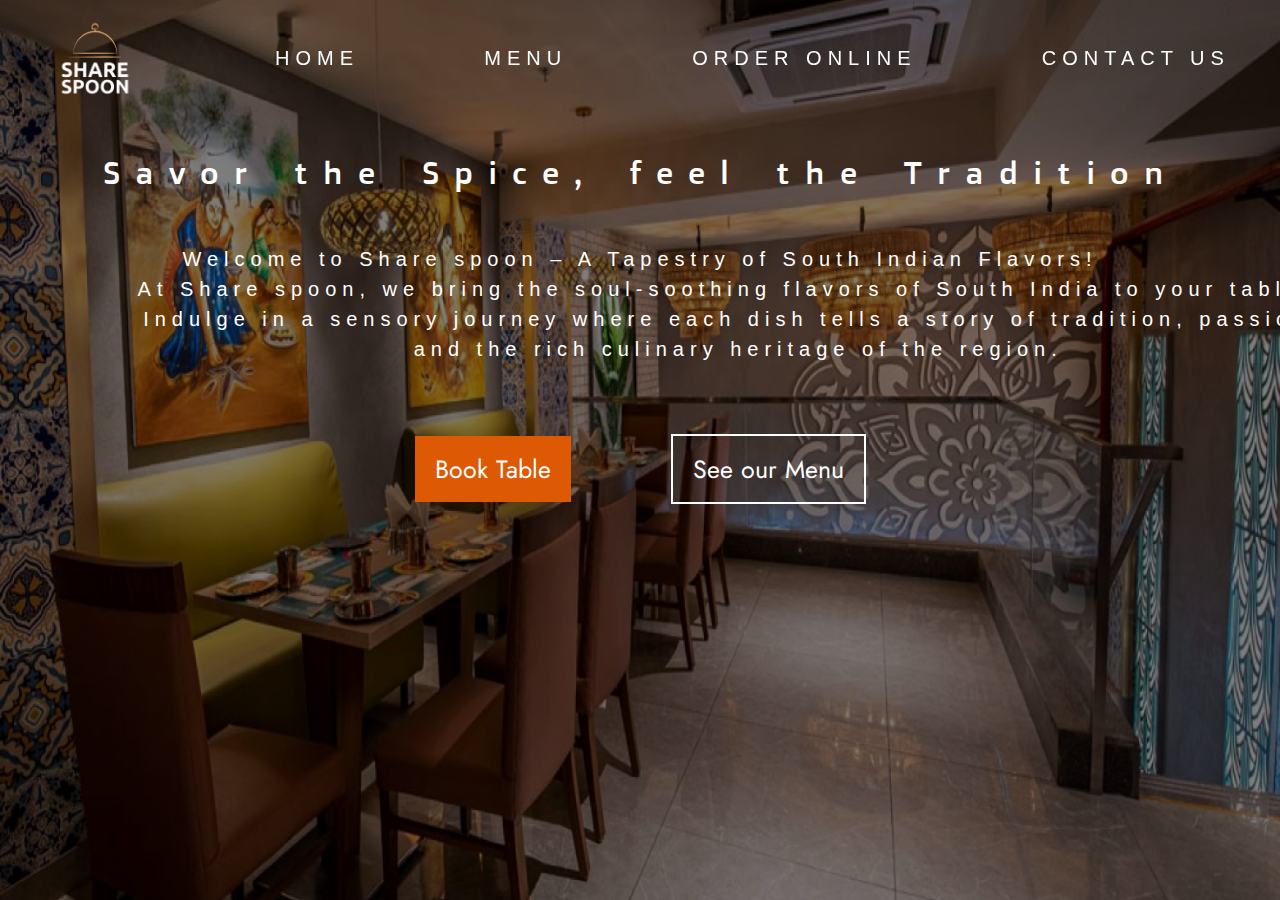
==== index.html @ a871de6e "modified index file" ====
<!DOCTYPE html>
<meta name="viewport" content="width=device-width, initial-scale=1.0">
<html>
  <head>
    <link rel="stylesheet" href="homepage.css">
  </head>
  <body >
    <div class="container">
      <section class="section first-section" style="background: url(images/bg.png); background-repeat: no-repeat; background-size: 100% 100%; background-attachment: fixed;">
        <div class="overlay">
          <div class="header scrolled">
            <div class="left-section">
              <img class="logo" src="images/logo.png">
            </div>
            <div class="right-section">
              <a>HOME</a>
              <a>MENU</a>
              <a>ORDER ONLINE</a>
              <a>CONTACT US</a>
            </div>
          </div>
          <div class="body">
            <h3 class="desc">Savor the Spice, feel the Tradition</h3>
            <pre class="descs">Welcome to Share spoon – A Tapestry of South Indian Flavors!
               At Share spoon, we bring the soul-soothing flavors of South India to your table.
                Indulge in a sensory journey where each dish tells a story of tradition, passion,
                 and the rich culinary heritage of the region.</pre>
            <p class="button">
              <button class="book-table-button" >Book Table</button>
              <button class="view-menu-button">See our Menu</button>
            </p>
          </div>
        </div>
  
      </section>
      <section class="section">
        <div class="about-us-page">
          <h2>About Us</h2>
          <p class="about-desc">Welcome to Share Spoon, where we celebrate the rich and diverse flavors of South Indian cuisine. Nestled in the heart of Tamil Nadu, our restaurant is a culinary oasis for those seeking authentic tastes and unforgettable dining experiences.</p>
    
            <p class="about-desc">At Share Spoon, we take pride in crafting traditional South Indian dishes with a contemporary twist, using only the freshest ingredients sourced locally and imported from India. From the aromatic spices of our curries to the delicate textures of our dosas and idlis, each dish is a harmonious blend of flavors that reflects the cultural heritage and culinary expertise of South India.</p>
            
            <p class="about-desc">Our commitment to excellence extends beyond the kitchen. Our warm and inviting atmosphere, coupled with exceptional service, ensures that every visit to Share Spoon is not just a meal, but a journey through the vibrant landscapes of South India.</p>
            
            <p class="about-desc">Whether you're a connoisseur of South Indian cuisine or embarking on a culinary adventure, we invite you to join us at Share Spoon and experience the true essence of South Indian gastronomy.</p>
            <button class="view-more-button">View more</button>
        </div>
      </section>
      <section class="section" style="background: url(images/bg1.png);">
        <div style="padding: 30px;"></div>
        <h2>Customer feedback</h2>
        <p style="color: white; font-size: 20px; text-align: center;">What our customer says ?</p>
        <div class="feedbacks">
          <div class="feedback">
            <img  class="icon"  src="images/profile-icon.png">
            <p>delicious! , Asusual Yummy</p>
          </div>
        </div>


      </section>
    </div>



    <script>
      document.addEventListener("DOMContentLoaded", function() {
        window.addEventListener("scroll", function() {
          var header = document.querySelector(".header");
          header.classList.toggle("scrolled", window.scrollY > 0);
        });
      });
    </script>
   
  </body>
</html>
---- homepage.css ----
@import url('https://fonts.googleapis.com/css2?family=Inter:wght@100..900&display=swap');
@import url('https://fonts.googleapis.com/css2?family=Doppio+One&display=swap');
@import url('https://fonts.googleapis.com/css2?family=Jost:ital,wght@0,100..900;1,100..900&display=swap');
body{
  margin: 0px;
}

.header{
  position: fixed;
  top: 0;
  left: 0;
  right: 0;
  display: flex;
  justify-content: space-between;
  align-items: center;
  padding: 10px 20px;
  width: 100%;
  flex:1 2 ;
}
.header.scrolled {
 /* background-color: rgba(0, 0, 0, 0.8);*/
  transition: background-color 0.3s ease; 
}
.left-section{
  display: flex;
  margin-right: 50px;
}
.logo{
  width: 150px;
}
.right-section{
  display: flex;
  flex-direction: row;
  flex: 1;
  justify-content: space-around;
}
a{
  color: white;
  font-family: "Inter Tight", sans-serif;
  font-size: 20px;
  font-weight: 20px;
  letter-spacing: 6px;
  margin-right: 15px;
}
a:active{
  color:rgba(221, 89, 3, 1) ;
}
.body{
  display: flex;
  flex-direction: column;
  text-align: center;
  justify-content: center;
  align-items: center;
  margin-top: 100px;
  bottom: 20px;
  height: 100%;
}
.first-section {
  background: url(images/Searock-Cookhouse-Interior-Picture-3.jpg);
  background-repeat: no-repeat;
  background-size: 100% 100%;
  background-attachment: fixed;
  height:100vh; 
}
.desc{
  font-family: "Doppio One", sans-serif;
  color: white;
  font-size: 200%;
  word-spacing: 9px;
  font-weight: 100;
  letter-spacing: 15px;
  width: 100%;
}
.descs{
  color: white;
  font-size:20px ;
  font-family: "Inter Tight", sans-serif;
  letter-spacing: 6px;
  line-height: 30px;
} 
.button{
  display: flex;
  justify-content: space-between;
  align-items: center;
  margin-top: 50px;
  bottom: 50px;
}
.book-table-button{
  background-color: rgba(221, 89, 3, 1);
  color: white;
  border: none;
  padding: 15px 20px;
  font-size: 25px;
  font-family: "Jost", sans-serif;
  margin-right: 100px;
}
.view-menu-button{
  background-color: transparent;
  color: white;
  border: 2px solid white;
  padding: 15px 20px;
  font-size: 25px;
  font-family: "Jost", sans-serif;
}
.container {
  height: 100vh;
  overflow-y: auto; 
}
.section {
  width: 100%;
  padding: 20px;
  box-sizing: border-box;
  height:100vh; 
}
.about-us-page{
  padding: 20px 60px;
}
h2{
  justify-content: center;
  width: 100%;
  text-align: center;
  color: rgba(221, 89, 3, 1);
  font-family: "Inter Tight", sans-serif;
  font-size: 35px;
}
.about-desc{
  text-align: justify;
  font-size: 20px;
  font-family: "Inter Tight", sans-serif;
  line-height: 40px;
}
.view-more-button{
  background-color:rgba(221, 89, 3, 1) ;
  border: none;
  padding: 15px 20px;
  font-size: 15px;
}
.view-more-button:hover{
  border-radius: 20px;
  transition: 0.3s;
}
.icon{
  width: 50px;
}
.feedback{
  width: 70px;
  background-color: white;
  min-width: 200px;
  
}
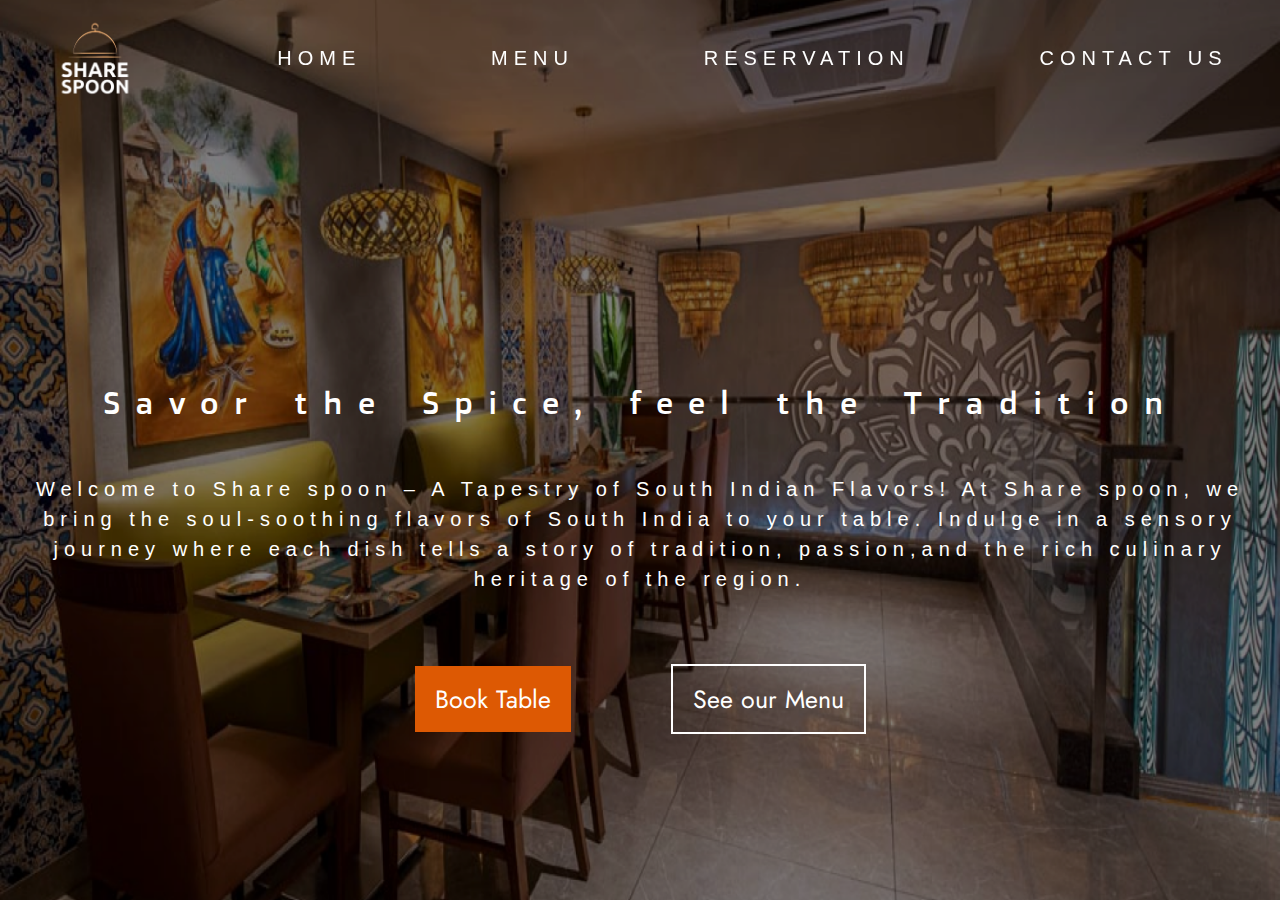
==== commit e470036b: "i have added sections" ====
--- a/index.html
+++ b/index.html
@@ -1,39 +1,43 @@
 <!DOCTYPE html>
-<meta name="viewport" content="width=device-width, initial-scale=1.0">
 <html>
   <head>
+    <meta charset="UTF-8">
+    <meta name="viewport" content="width=device-width, initial-scale=1.0">
     <link rel="stylesheet" href="homepage.css">
+    <link rel="icon" type="images/logo" href="/images/logo.png">
+    <title>Share Spoon</title>
   </head>
-  <body >
+  <body>
+      <header class="header scrolled" id="header">
+        <div class="left-section">
+          <img class="logo" src="images/logo.png">
+        </div>
+        <nav class="right-section">
+            <a>HOME</a>
+            <a>MENU</a>
+            <a>RESERVATION</a>
+            <a>CONTACT US</a>
+        </nav>
+      </header>
+      
     <div class="container">
       <section class="section first-section" style="background: url(images/bg.png); background-repeat: no-repeat; background-size: 100% 100%; background-attachment: fixed;">
-        <div class="overlay">
-          <div class="header scrolled">
-            <div class="left-section">
-              <img class="logo" src="images/logo.png">
-            </div>
-            <div class="right-section">
-              <a>HOME</a>
-              <a>MENU</a>
-              <a>ORDER ONLINE</a>
-              <a>CONTACT US</a>
-            </div>
-          </div>
           <div class="body">
             <h3 class="desc">Savor the Spice, feel the Tradition</h3>
-            <pre class="descs">Welcome to Share spoon – A Tapestry of South Indian Flavors!
-               At Share spoon, we bring the soul-soothing flavors of South India to your table.
-                Indulge in a sensory journey where each dish tells a story of tradition, passion,
-                 and the rich culinary heritage of the region.</pre>
+            <p  class="descs">
+             Welcome to Share spoon – A Tapestry of South Indian Flavors!
+                At Share spoon, we bring the soul-soothing flavors of South India 
+                to your table. Indulge in a sensory journey where each dish tells a 
+                story of tradition, passion,and the rich culinary
+                 heritage of the region.
+            </p>
             <p class="button">
               <button class="book-table-button" >Book Table</button>
               <button class="view-menu-button">See our Menu</button>
             </p>
           </div>
-        </div>
-  
       </section>
-      <section class="section">
+      <section class="section ">
         <div class="about-us-page">
           <h2>About Us</h2>
           <p class="about-desc">Welcome to Share Spoon, where we celebrate the rich and diverse flavors of South Indian cuisine. Nestled in the heart of Tamil Nadu, our restaurant is a culinary oasis for those seeking authentic tastes and unforgettable dining experiences.</p>
@@ -46,30 +50,101 @@
             <button class="view-more-button">View more</button>
         </div>
       </section>
-      <section class="section" style="background: url(images/bg1.png);">
-        <div style="padding: 30px;"></div>
-        <h2>Customer feedback</h2>
-        <p style="color: white; font-size: 20px; text-align: center;">What our customer says ?</p>
-        <div class="feedbacks">
-          <div class="feedback">
-            <img  class="icon"  src="images/profile-icon.png">
-            <p>delicious! , Asusual Yummy</p>
+
+      <section class="section" style="background: url(images/bg1.png); background-repeat: no-repeat;
+          background-size: 100% 100%;
+          background-attachment: fixed;">
+        <div class="reservation-content">
+          <h1>Make a Reservation</h1>
+          <h6>To help us find the best table for you, select the preferred party size, date, and time of your reservation.</h6>
+          <div class="dataColection">
+              
+                <div class="get-data" >
+                  <form  autocomplete="on">
+                  <p><label for="cars" class="lable">party Size</label></p>
+                  <input list="size" name="size" placeholder="no of guests" >
+                  <datalist id="size">
+                    <option value="1 guest"></option>
+                    <option value="2 guests"></option>
+                    <option value="3 guests"></option>
+                    <option value="4 guests"></option>
+                    <option value="5 guests"></option>
+                    <option value="6 guests"></option>
+                  </datalist>
+                </form>
+                </div>
+
+                <div class="get-data" >
+                  <form  autocomplete="on">
+                    <p><label for="reservation-time" class="lable">Time</label></p>
+                    <input list="time-list" name="time" placeholder="Time" >
+                    <datalist id="time-list">
+                      <option value="8AM"></option>
+                      <option value="8:30AM"></option>
+                      <option value="9 AM"></option>
+                      <option value="9:30 AM"></option>
+                      <option value="10 AM"></option>
+                      <option value="10:30 AM"></option>
+                      <option value="11 AM"></option>
+                      <option value="11:30 AM"></option>
+                      <option value="12 AM"></option>
+                    </datalist>
+                  </form>
+                </div>
+
+                <div class="get-data" >
+                  <form  autocomplete="on">
+                    <p><label class="lable">Date</label></p>
+                    <input  class="time" id="date" type="date">
+                  </form>
+                </div>
+   
           </div>
+          <hr>
+          <p class="choose-time-slot">choose an available time slot</p>
+          <div class="time-slot">
+            <div class="slot"></div>
+            <div class="slot"></div>
+            <div class="slot"></div>
+            <div class="slot"></div>
+            <div class="slot"></div>
+
+            <div class="slot"></div>
+            <div class="slot"></div>
+            <div class="slot">8:00 AM</div>
+            <div class="slot">8:30 AM</div>
+            <div class="slot">9:00 AM</div>
+            <div class="slot">9:30 AM</div>
+            <div class="slot">10:00 AM</div>
+            <div class="slot">10:30 AM</div>
+            <div class="slot">11:00 AM</div>
+            <div class="slot">11:30 AM</div>
+          </div>
+          <p class="reservation-button-div" >
+            <button class="reservation-button" >Reserve now</button>
+          </p>
+          
+        
         </div>
-
-
+        
+        
       </section>
     </div>
 
+    <script>
+      
 
+      window.addEventListener('scroll', function() {
+    var header = document.getElementById('header');
+    var scrollPosition = window.scrollY;
 
-    <script>
-      document.addEventListener("DOMContentLoaded", function() {
-        window.addEventListener("scroll", function() {
-          var header = document.querySelector(".header");
-          header.classList.toggle("scrolled", window.scrollY > 0);
-        });
-      });
+    // You can adjust these values according to your preferences
+    if (scrollPosition > 100) {
+        header.style.backgroundColor = '#666'; // New background color
+    } else {
+        header.style.backgroundColor = '#333'; // Initial background color
+    }
+});
     </script>
    
   </body>
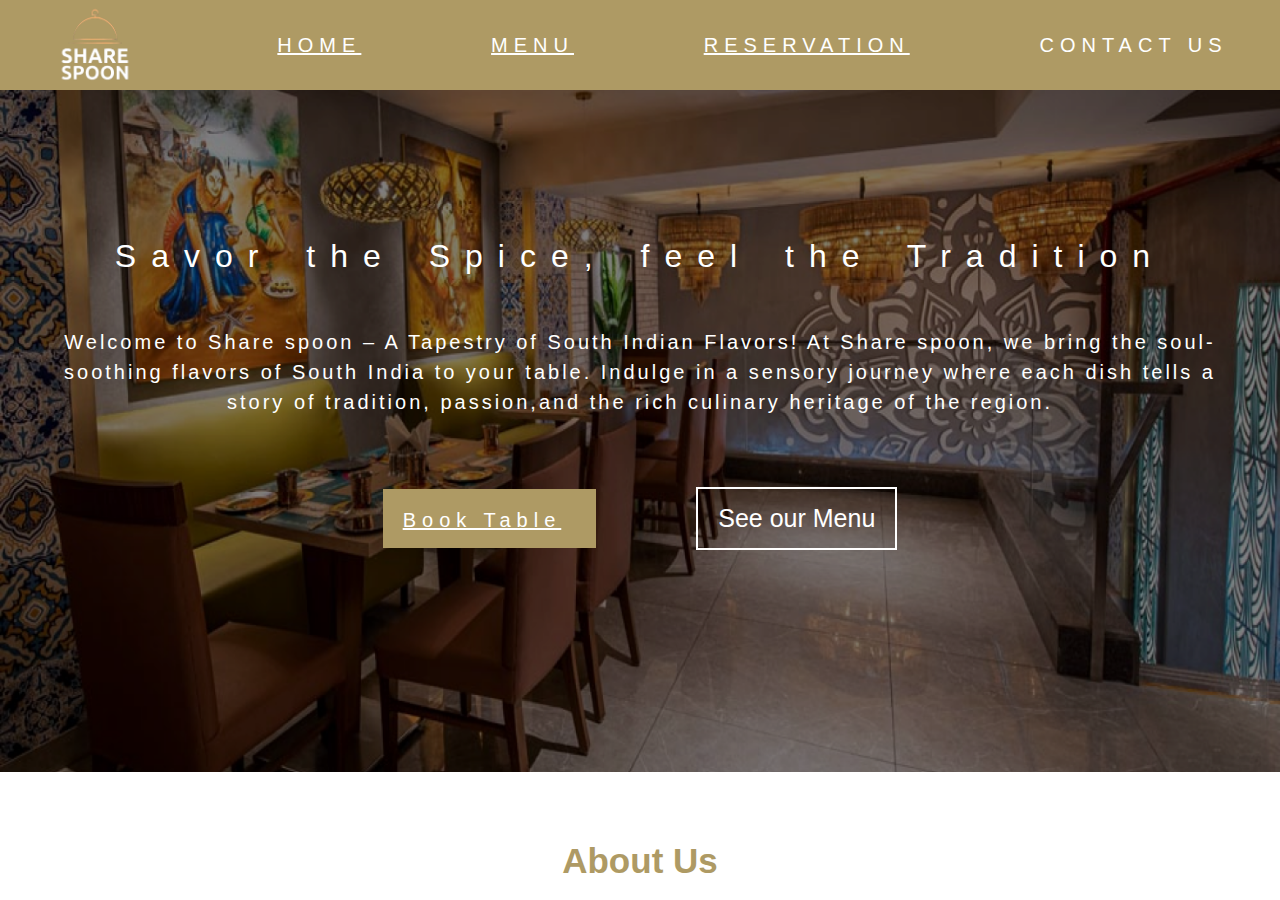
==== commit 1b327300: "changed the layout of the webpage" ====
--- a/index.html
+++ b/index.html
@@ -4,7 +4,7 @@
     <meta charset="UTF-8">
     <meta name="viewport" content="width=device-width, initial-scale=1.0">
     <link rel="stylesheet" href="homepage.css">
-    <link rel="icon" type="images/logo" href="/images/logo.png">
+    <link rel="icon" type="images/logo" href="images/logo.png">
     <title>Share Spoon</title>
   </head>
   <body>
@@ -13,15 +13,15 @@
           <img class="logo" src="images/logo.png">
         </div>
         <nav class="right-section">
-            <a>HOME</a>
-            <a>MENU</a>
-            <a>RESERVATION</a>
-            <a>CONTACT US</a>
+            <a class="home-nav" href="index.html">HOME</a>
+            <a class="menu-nav" href="menupage.html" onclick="navigationToogle('.menu-nav')">MENU</a>
+            <a class="reservation-nav" href="#reservation-section" onclick="navigationToogle('.reservation-nav')">RESERVATION</a>
+            <a class="contact-nav" >CONTACT US</a>
         </nav>
       </header>
       
     <div class="container">
-      <section class="section first-section" style="background: url(images/bg.png); background-repeat: no-repeat; background-size: 100% 100%; background-attachment: fixed;">
+      <section class="section first-section" style="background: url(images/bg.png); background-repeat: no-repeat; background-size: 100% 100%; background-attachment: scroll;">
           <div class="body">
             <h3 class="desc">Savor the Spice, feel the Tradition</h3>
             <p  class="descs">
@@ -32,7 +32,7 @@
                  heritage of the region.
             </p>
             <p class="button">
-              <button class="book-table-button" >Book Table</button>
+              <button class="book-table-button"><a href="#reservation-section">Book Table</a></button>
               <button class="view-menu-button">See our Menu</button>
             </p>
           </div>
@@ -51,27 +51,26 @@
         </div>
       </section>
 
-      <section class="section" style="background: url(images/bg1.png); background-repeat: no-repeat;
+      <section class="section" id="reservation-section" style="background: url(images/bg1.png); background-repeat: no-repeat;
           background-size: 100% 100%;
           background-attachment: fixed;">
         <div class="reservation-content">
           <h1>Make a Reservation</h1>
           <h6>To help us find the best table for you, select the preferred party size, date, and time of your reservation.</h6>
           <div class="dataColection">
-              
                 <div class="get-data" >
                   <form  autocomplete="on">
-                  <p><label for="cars" class="lable">party Size</label></p>
-                  <input list="size" name="size" placeholder="no of guests" >
-                  <datalist id="size">
-                    <option value="1 guest"></option>
-                    <option value="2 guests"></option>
-                    <option value="3 guests"></option>
-                    <option value="4 guests"></option>
-                    <option value="5 guests"></option>
-                    <option value="6 guests"></option>
-                  </datalist>
-                </form>
+                    <p><label for="cars" class="lable">party Size</label></p>
+                    <input list="size" name="size" placeholder="no of guests" >
+                    <datalist id="size">
+                      <option value="1 guest"></option>
+                      <option value="2 guests"></option>
+                      <option value="3 guests"></option>
+                      <option value="4 guests"></option>
+                      <option value="5 guests"></option>
+                      <option value="6 guests"></option>
+                    </datalist>
+                  </form>
                 </div>
 
                 <div class="get-data" >
@@ -111,40 +110,89 @@
 
             <div class="slot"></div>
             <div class="slot"></div>
-            <div class="slot">8:00 AM</div>
-            <div class="slot">8:30 AM</div>
-            <div class="slot">9:00 AM</div>
-            <div class="slot">9:30 AM</div>
-            <div class="slot">10:00 AM</div>
-            <div class="slot">10:30 AM</div>
-            <div class="slot">11:00 AM</div>
-            <div class="slot">11:30 AM</div>
+            <div class="slot js-button" onclick="
+              toggleButton('.js-button');">8:00 AM</div>
+            <div class="slot js-button2" onclick="
+              toggleButton('.js-button2');">8:30 AM</div>
+            <div class="slot js-button3" onclick="
+              toggleButton('.js-button3');">9:00 AM</div>
+            <div class="slot js-button4" onclick="
+              toggleButton('.js-button4');">9:30 AM</div>
+            <div class="slot js-button5" onclick="
+              toggleButton('.js-button5');">10:00 AM</div>
+            <div class="slot js-button6" onclick="
+              toggleButton('.js-button6');">10:30 AM</div>
+            <div class="slot js-button7" onclick="
+              toggleButton('.js-button7');">11:00 AM</div>
+            <div class="slot js-button8" onclick="
+              toggleButton('.js-button8');">11:30 AM</div>
           </div>
-          <p class="reservation-button-div" >
-            <button class="reservation-button" >Reserve now</button>
+          <p class="reservation-button-div">
+            <input type="submit" value="Reserve Now" class="reservation-button" >
           </p>
-          
+        </div>
+      </section>
+
+      <section class="section">
+        <div class="galleryImage">
+          <img src="images/gallerimg1.jpg">
+        </div>
+        <div class="galleryImage">
+          <img src="images/gallerimg1.jpg">
+        </div>
+        <div class="galleryImage">
+          <img src="images/gallerimg1.jpg">
+        </div>
+        <div class="galleryImage">
+          <img src="images/gallerimg1.jpg">
+        </div>
         
-        </div>
-        
-        
-      </section>
+      </section>
+
     </div>
 
     <script>
-      
+      const button = document.querySelector('.home-nav');
+      function navigationToogle(selector){
+        const button = document.querySelector(selector);
+        if(!button.classList.contains('current-page')){
+          button.classList.add('current-page')
+        }else{
+          button.classList.remove('current-page')
+        }
+      }
+
+//timing
+      function toggleButton(selector) {
+        const button = document.querySelector(selector);
+        if (!button.classList.contains('is-toggled')) {
+
+          turnOffPreviousButton();
+
+          button.classList.add('is-toggled');
+        } else {
+          button.classList.remove('is-toggled');
+        }
+      }
+
+      function turnOffPreviousButton() {
+        const previousButton = document.querySelector('.is-toggled');
+        if (previousButton) {
+          previousButton.classList.remove('is-toggled');
+        }
+      }
 
       window.addEventListener('scroll', function() {
-    var header = document.getElementById('header');
-    var scrollPosition = window.scrollY;
-
-    // You can adjust these values according to your preferences
-    if (scrollPosition > 100) {
-        header.style.backgroundColor = '#666'; // New background color
-    } else {
-        header.style.backgroundColor = '#333'; // Initial background color
-    }
-});
+        var header = document.querySelector('.header');
+        var scrollPosition = window.scrollY;
+
+        // You can adjust these values according to your preferences
+        if (scrollPosition > 200) {
+          header.style.backgroundColor = 'rgb(0,0,0)'; // New background color
+        } else {
+          header.style.backgroundColor = 'rgba(0,0,0,0.8)'; // Initial background color
+        }
+      });
     </script>
    
   </body>
--- a/homepage.css
+++ b/homepage.css
@@ -1,8 +1,7 @@
-@import url('https://fonts.googleapis.com/css2?family=Inter:wght@100..900&display=swap');
-@import url('https://fonts.googleapis.com/css2?family=Doppio+One&display=swap');
-@import url('https://fonts.googleapis.com/css2?family=Jost:ital,wght@0,100..900;1,100..900&display=swap');
+
 body{
   margin: 0px;
+  font-family: Arial, Helvetica, sans-serif;
 }
 
 .header{
@@ -17,6 +16,11 @@
   width: 100%;
   flex:1 2 ;
 }
+#header {
+  background-color: rgb(174, 154, 100); /* Initial background color */
+  transition: background-color 0.3s ease; /* Smooth transition effect */
+  height: 70px; /* Adjust this according to your header height */
+}
 .header.scrolled {
  /* background-color: rgba(0, 0, 0, 0.8);*/
   transition: background-color 0.3s ease; 
@@ -36,14 +40,17 @@
 }
 a{
   color: white;
-  font-family: "Inter Tight", sans-serif;
   font-size: 20px;
   font-weight: 20px;
   letter-spacing: 6px;
   margin-right: 15px;
 }
+.container {
+  height: 100vh;
+  overflow-y: auto; 
+}
 a:active{
-  color:rgba(221, 89, 3, 1) ;
+  color:rgb(174, 154, 100); ;
 }
 .body{
   display: flex;
@@ -51,19 +58,17 @@
   text-align: center;
   justify-content: center;
   align-items: center;
-  margin-top: 100px;
-  bottom: 20px;
   height: 100%;
+  padding: 15% 20px;
+  margin: auto;
 }
 .first-section {
   background: url(images/Searock-Cookhouse-Interior-Picture-3.jpg);
   background-repeat: no-repeat;
   background-size: 100% 100%;
   background-attachment: fixed;
-  height:100vh; 
 }
 .desc{
-  font-family: "Doppio One", sans-serif;
   color: white;
   font-size: 200%;
   word-spacing: 9px;
@@ -74,8 +79,7 @@
 .descs{
   color: white;
   font-size:20px ;
-  font-family: "Inter Tight", sans-serif;
-  letter-spacing: 6px;
+  letter-spacing: 3px;
   line-height: 30px;
 } 
 .button{
@@ -85,33 +89,38 @@
   margin-top: 50px;
   bottom: 50px;
 }
+.view-menu-button:hover,
 .book-table-button{
-  background-color: rgba(221, 89, 3, 1);
+  background-color:rgb(174, 154, 100);
   color: white;
   border: none;
   padding: 15px 20px;
   font-size: 25px;
-  font-family: "Jost", sans-serif;
+  cursor: pointer; 
+  transition: opacity 0.15s;
+}
+.book-table-button{
   margin-right: 100px;
 }
+.book-table-button:hover,
 .view-menu-button{
   background-color: transparent;
   color: white;
   border: 2px solid white;
   padding: 15px 20px;
   font-size: 25px;
-  font-family: "Jost", sans-serif;
-}
-.container {
-  height: 100vh;
-  overflow-y: auto; 
+  cursor: pointer; 
+  transition: opacity 0.15s;
 }
 .section {
   width: 100%;
   padding: 20px;
   box-sizing: border-box;
-  height:100vh; 
-}
+  height:auto; 
+  justify-content: center;
+}
+
+/*about us page*/
 .about-us-page{
   padding: 20px 60px;
 }
@@ -119,18 +128,16 @@
   justify-content: center;
   width: 100%;
   text-align: center;
-  color: rgba(221, 89, 3, 1);
-  font-family: "Inter Tight", sans-serif;
+  color:rgb(174, 154, 100) ;
   font-size: 35px;
 }
 .about-desc{
   text-align: justify;
   font-size: 20px;
-  font-family: "Inter Tight", sans-serif;
   line-height: 40px;
 }
 .view-more-button{
-  background-color:rgba(221, 89, 3, 1) ;
+  background-color:rgb(174, 154, 100) ;
   border: none;
   padding: 15px 20px;
   font-size: 15px;
@@ -139,12 +146,80 @@
   border-radius: 20px;
   transition: 0.3s;
 }
-.icon{
-  width: 50px;
-}
-.feedback{
-  width: 70px;
+.reservation-content{
+  padding: 40px 15%;
+}
+h1{
+  color:rgb(174, 154, 100)  ;
+  text-align: center;
+  font-size: 40px;
+}
+h6{
+  text-align: center;
+  color: white;
+  font-size: 15px;
+}
+.dataColection{
+  display: flex;
+  align-items: center;
+  justify-content: space-around;
+  margin-bottom: 30px;
+}
+.get-data{
+  display: flex;
+}
+.lable{
+  color: white;
+  font-size: 20px;
+}
+#size,
+input{
+  border-color: white;
+  background-color: transparent;
+  color-scheme: white;
+  color: white;
+  height: 50px;
+  width: 200px;
+  cursor: pointer;
+}
+.choose-time-slot{
+color: white;
+font-size: 20px;
+}
+.time-slot{
+  display: flex;
+  flex-direction: row;
+  flex: auto auto auto auto auto;
+  flex-wrap: wrap;
+  justify-content: center;
+  height: auto;
+}
+.slot{
+  border:1px solid white;
+  text-align: center;
+  color: white;
+  padding: 5px 30px;
+  margin-right: 20px;
+  margin-bottom: 20px;
+  height: 20px;
+  width: 100px;
+}
+.slot:active{
+  border:1px solid rgb(174, 154, 100);
+  color:rgb(174, 154, 100) ;
+}
+.reservation-button-div{
+  display: flex;
+  justify-content: center;
+}
+.reservation-button{
+  padding: 10px 20px;
+  background-color: rgb(174, 154, 100);
+  border: none;
+  color: white;
+}
+.reservation-button:hover{
   background-color: white;
-  min-width: 200px;
-  
-}+}
+
+
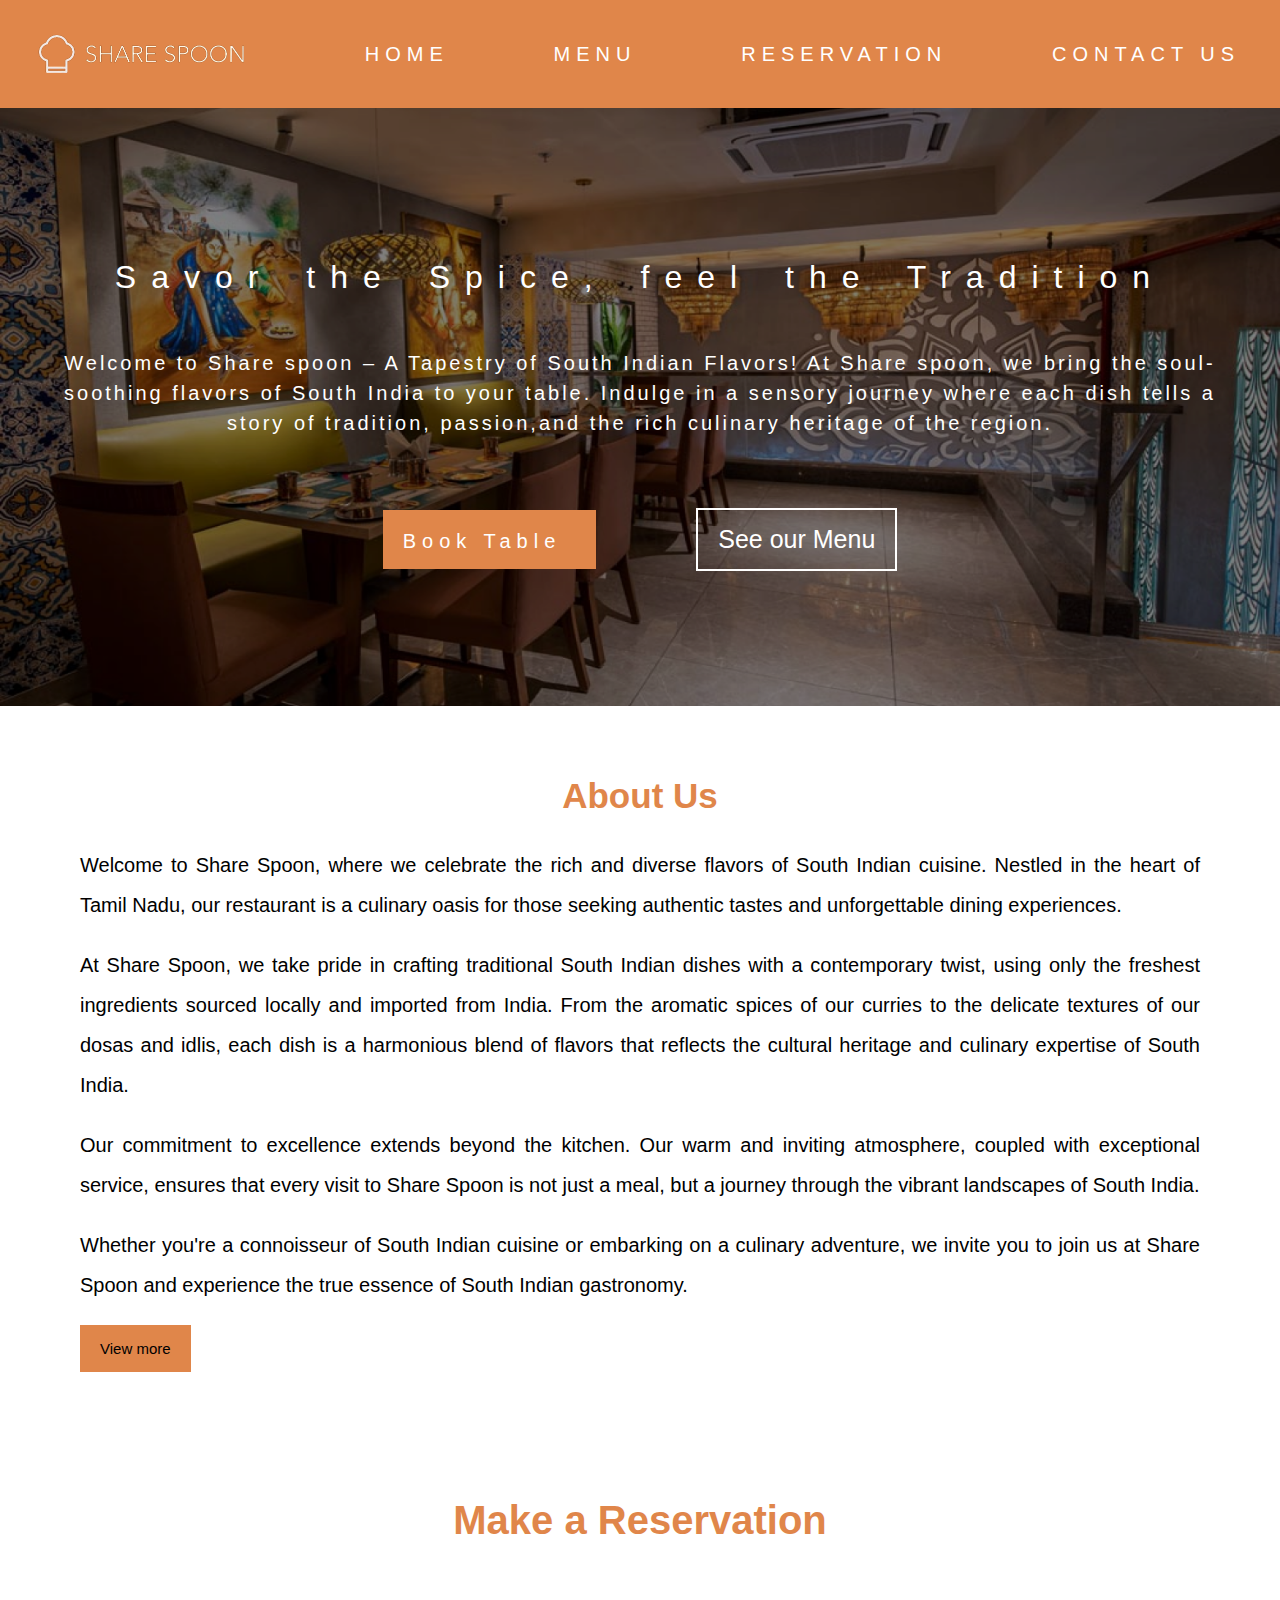
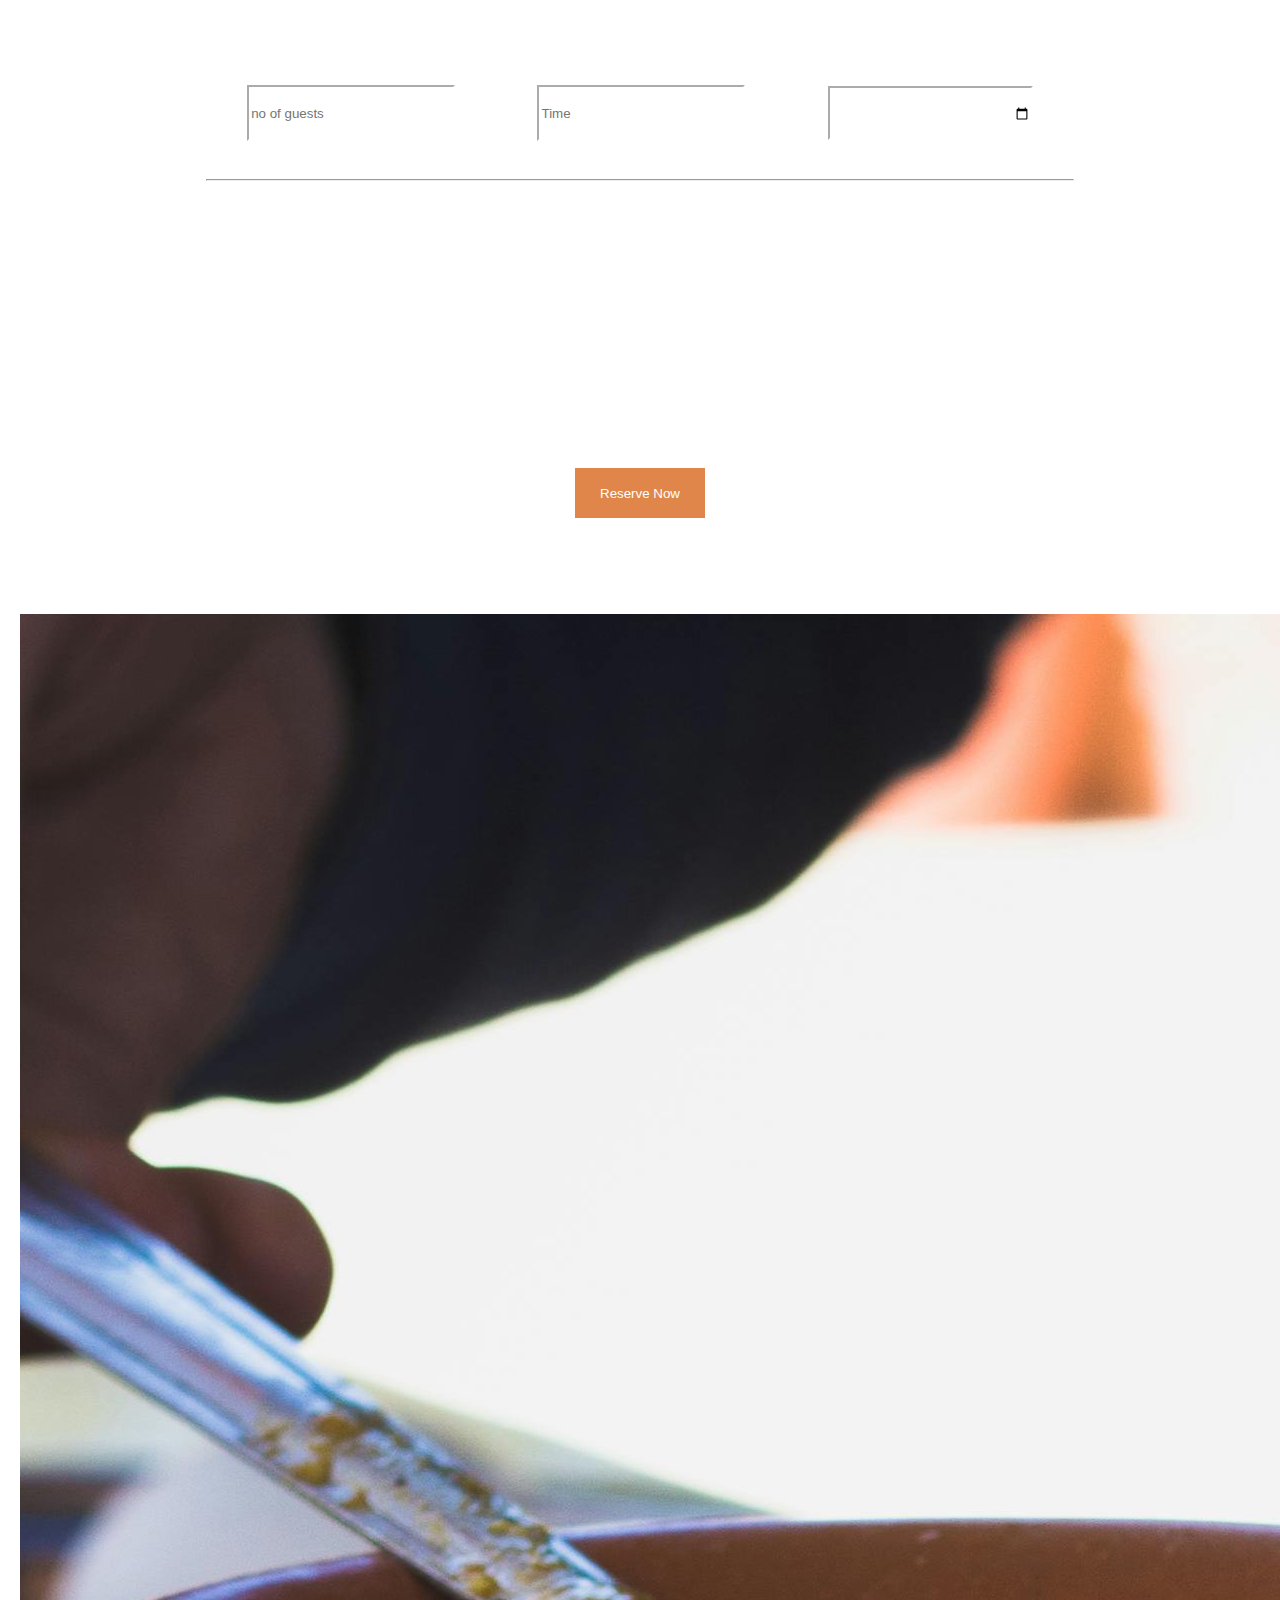
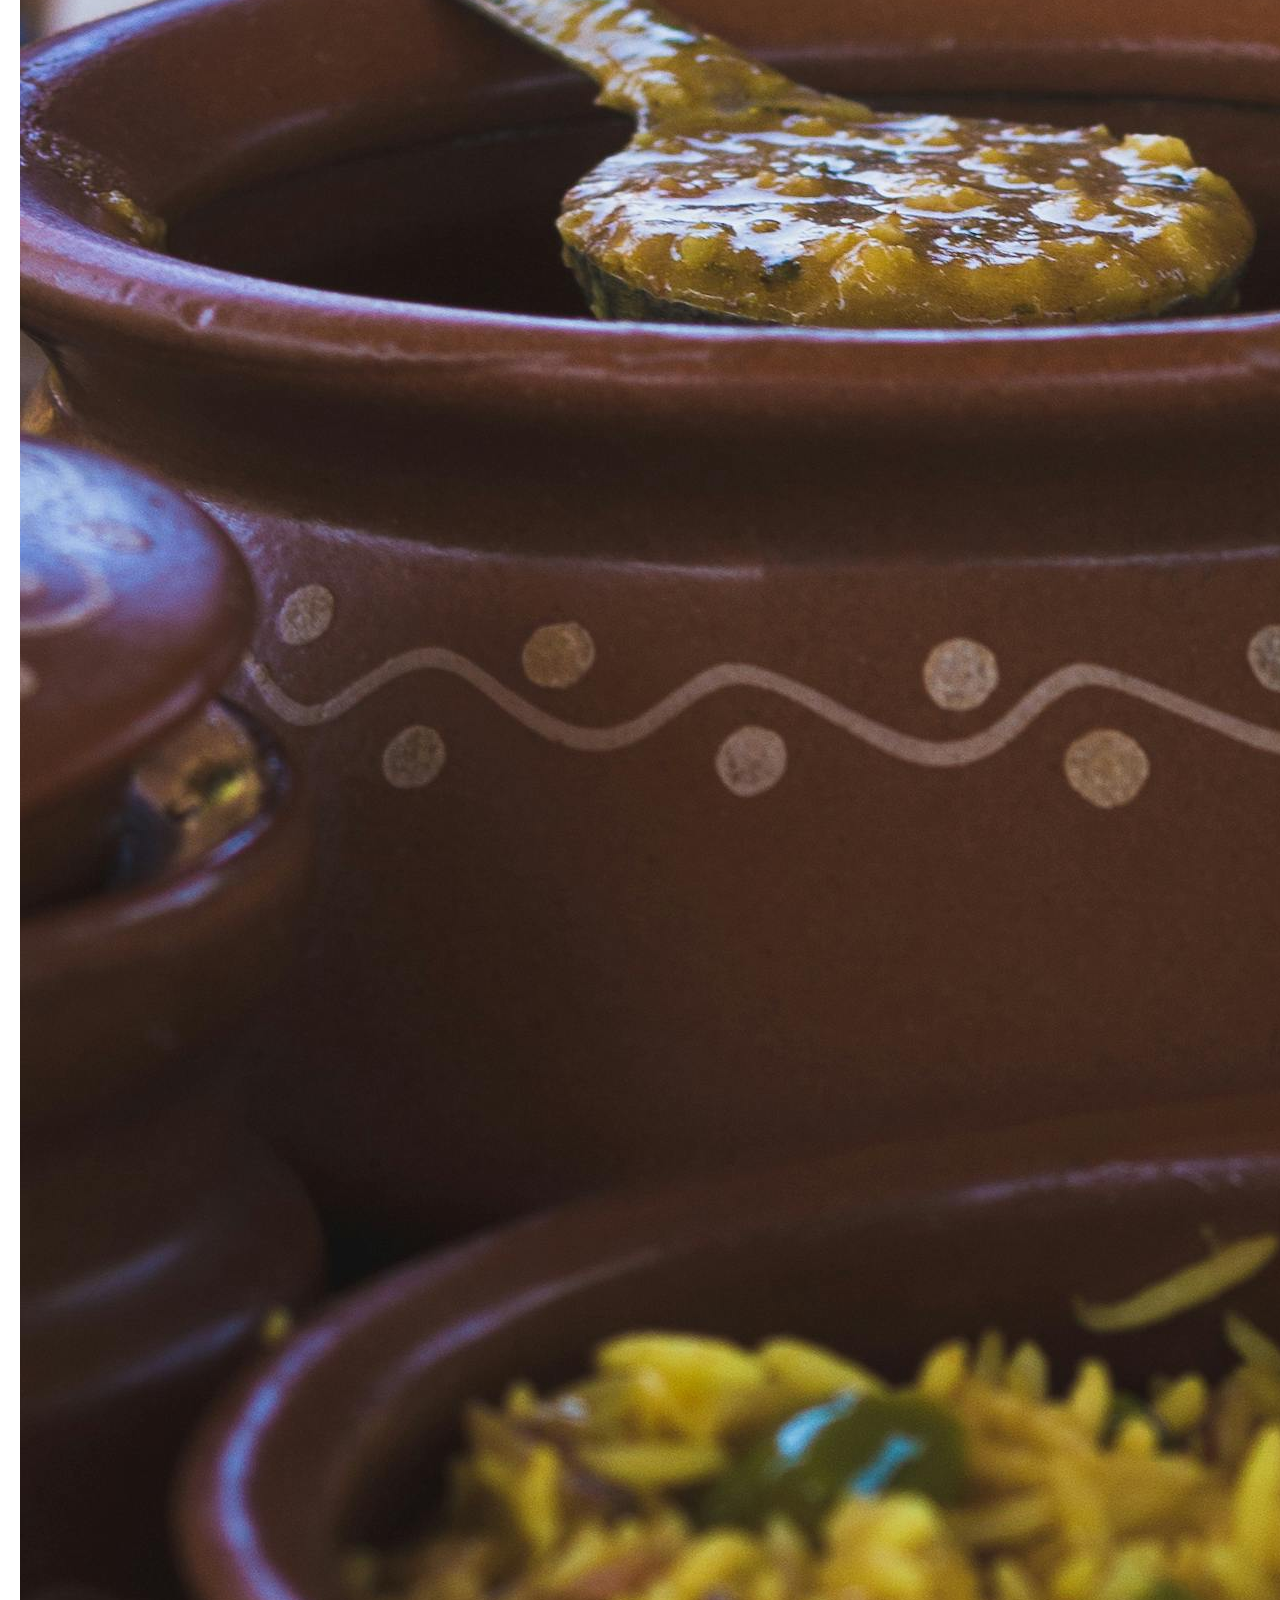
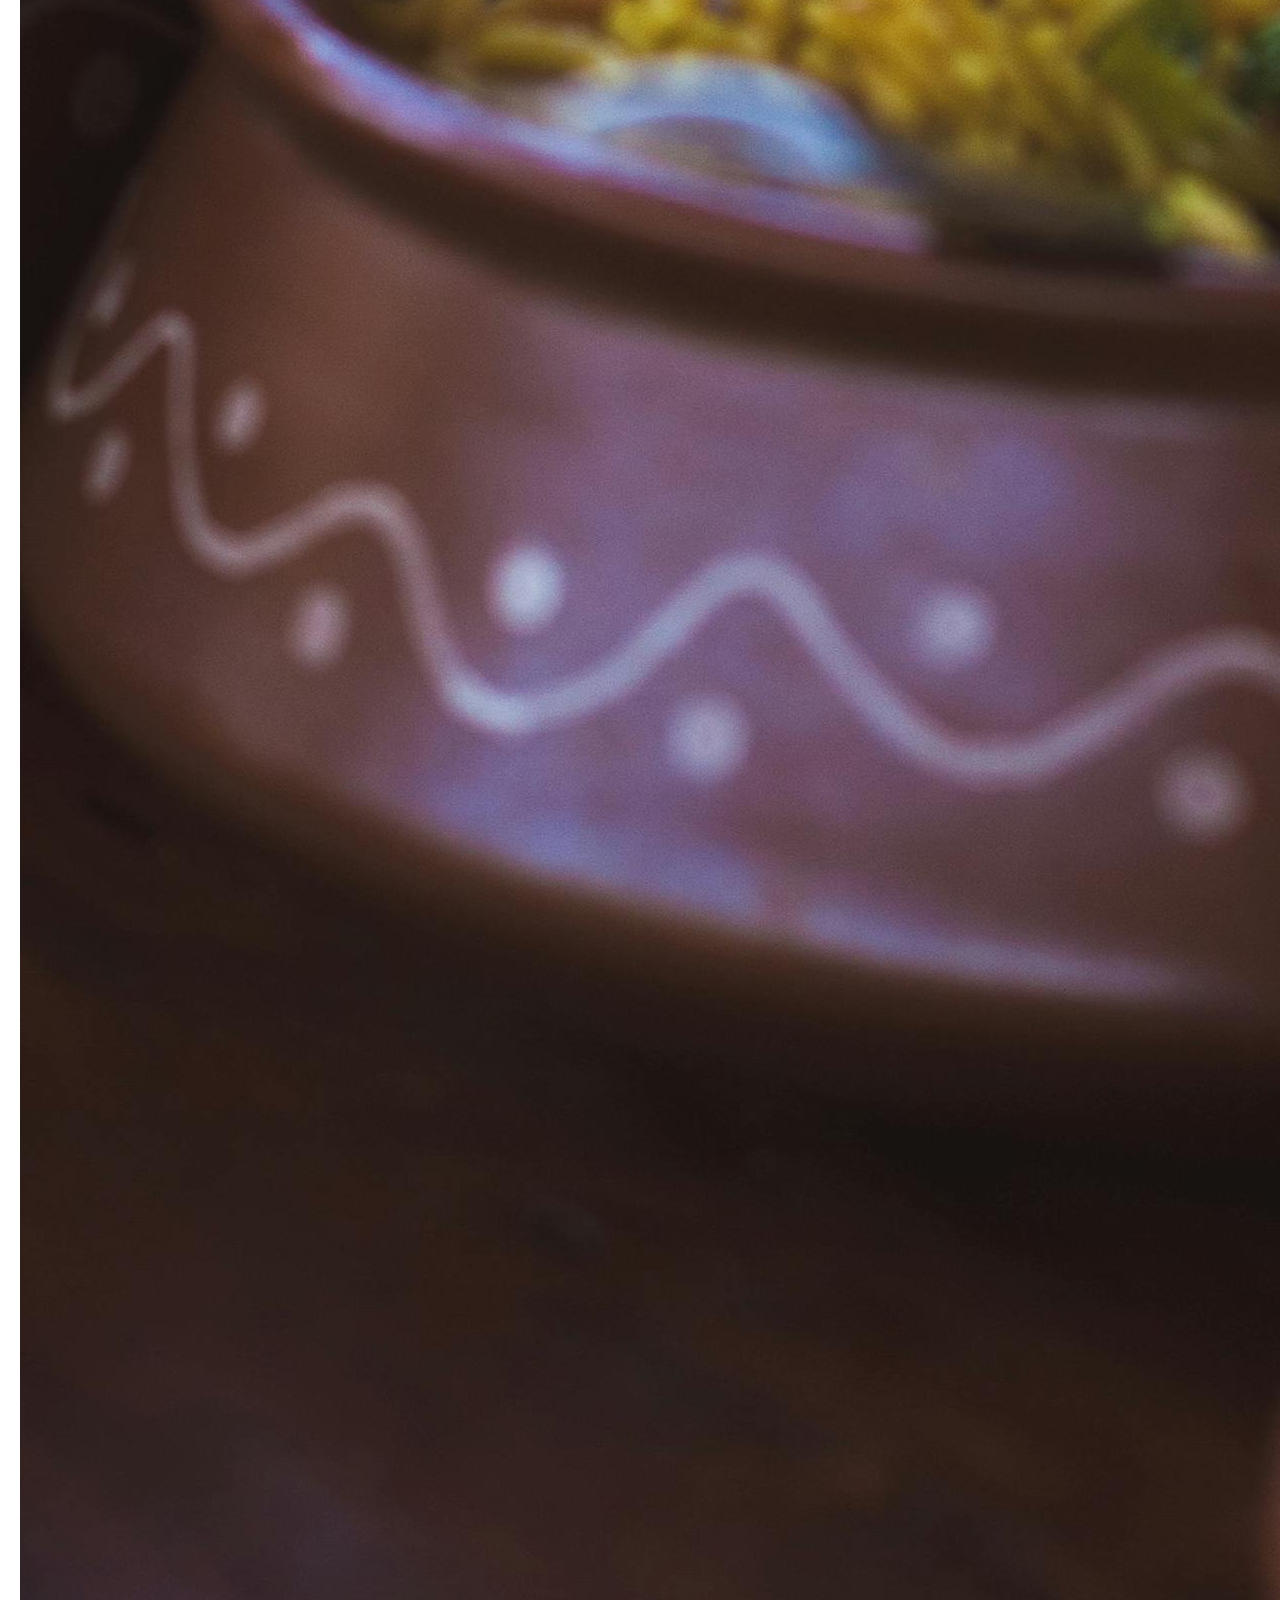
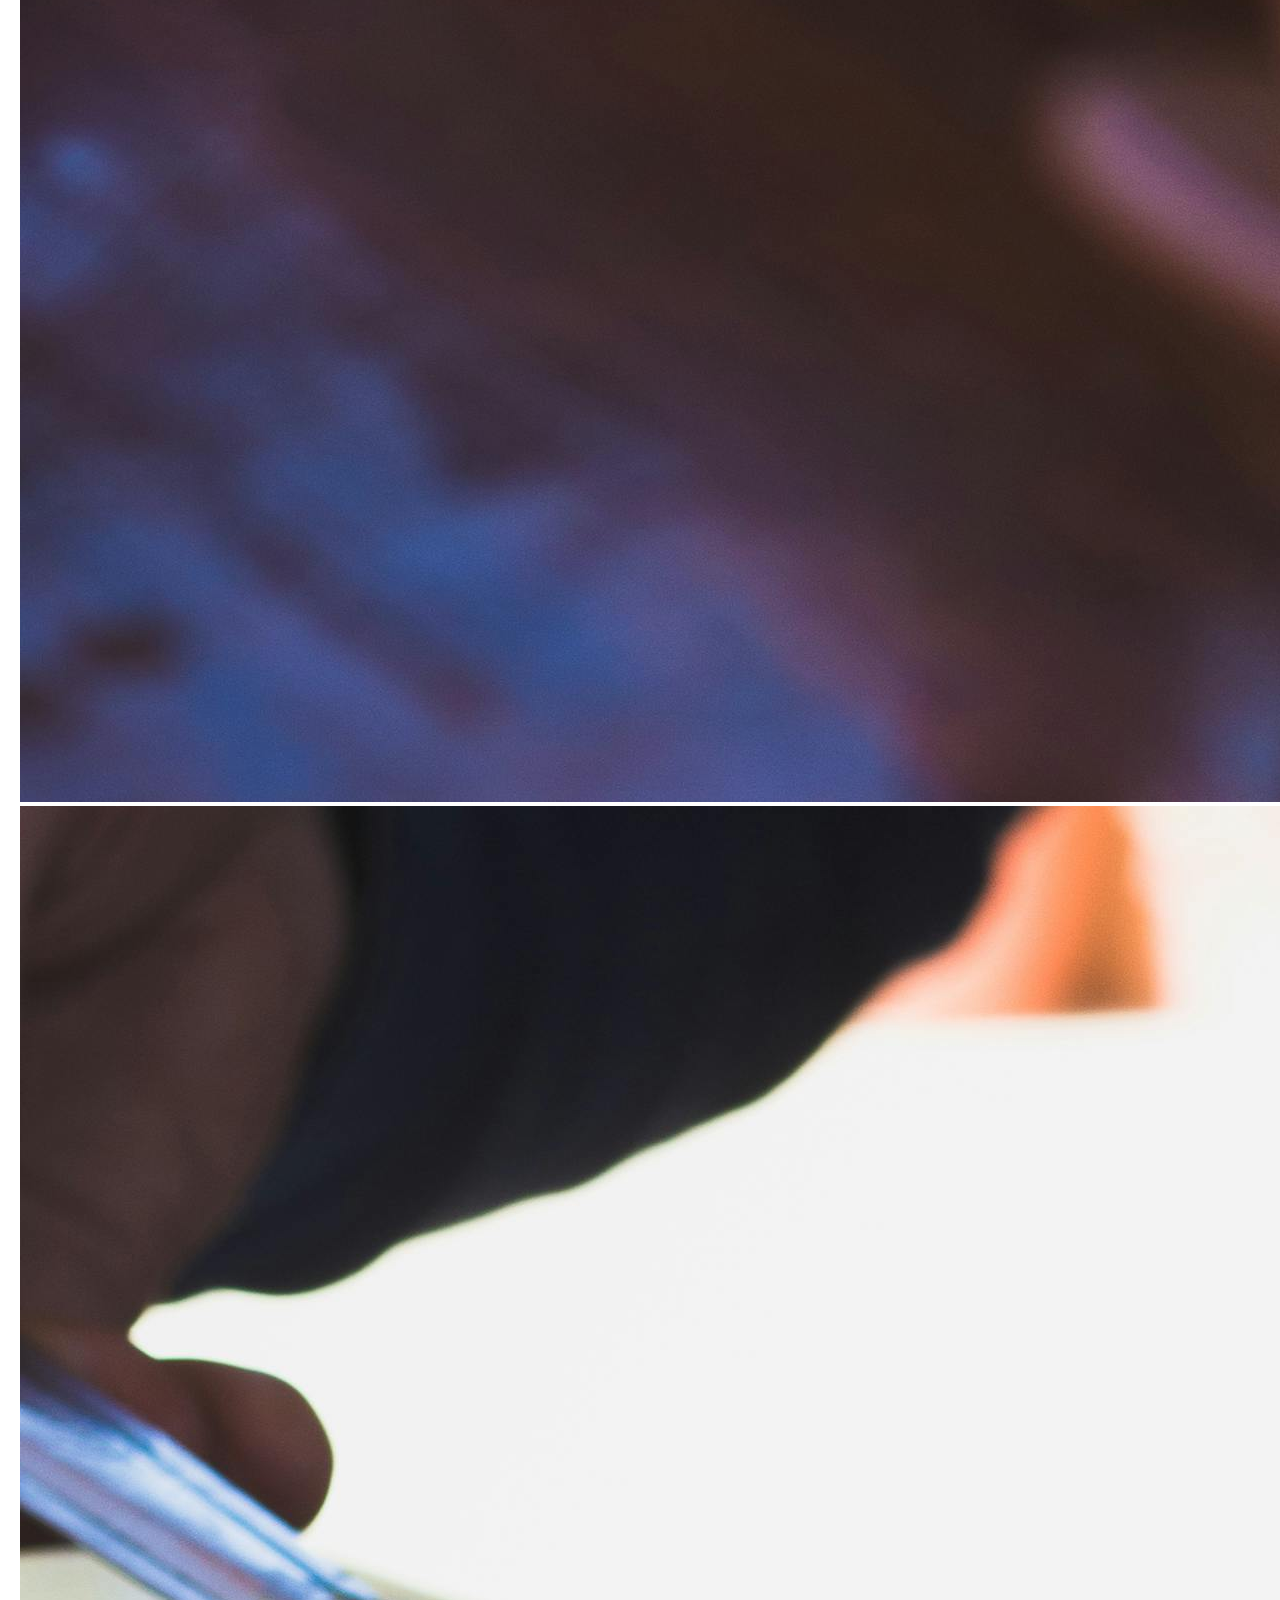
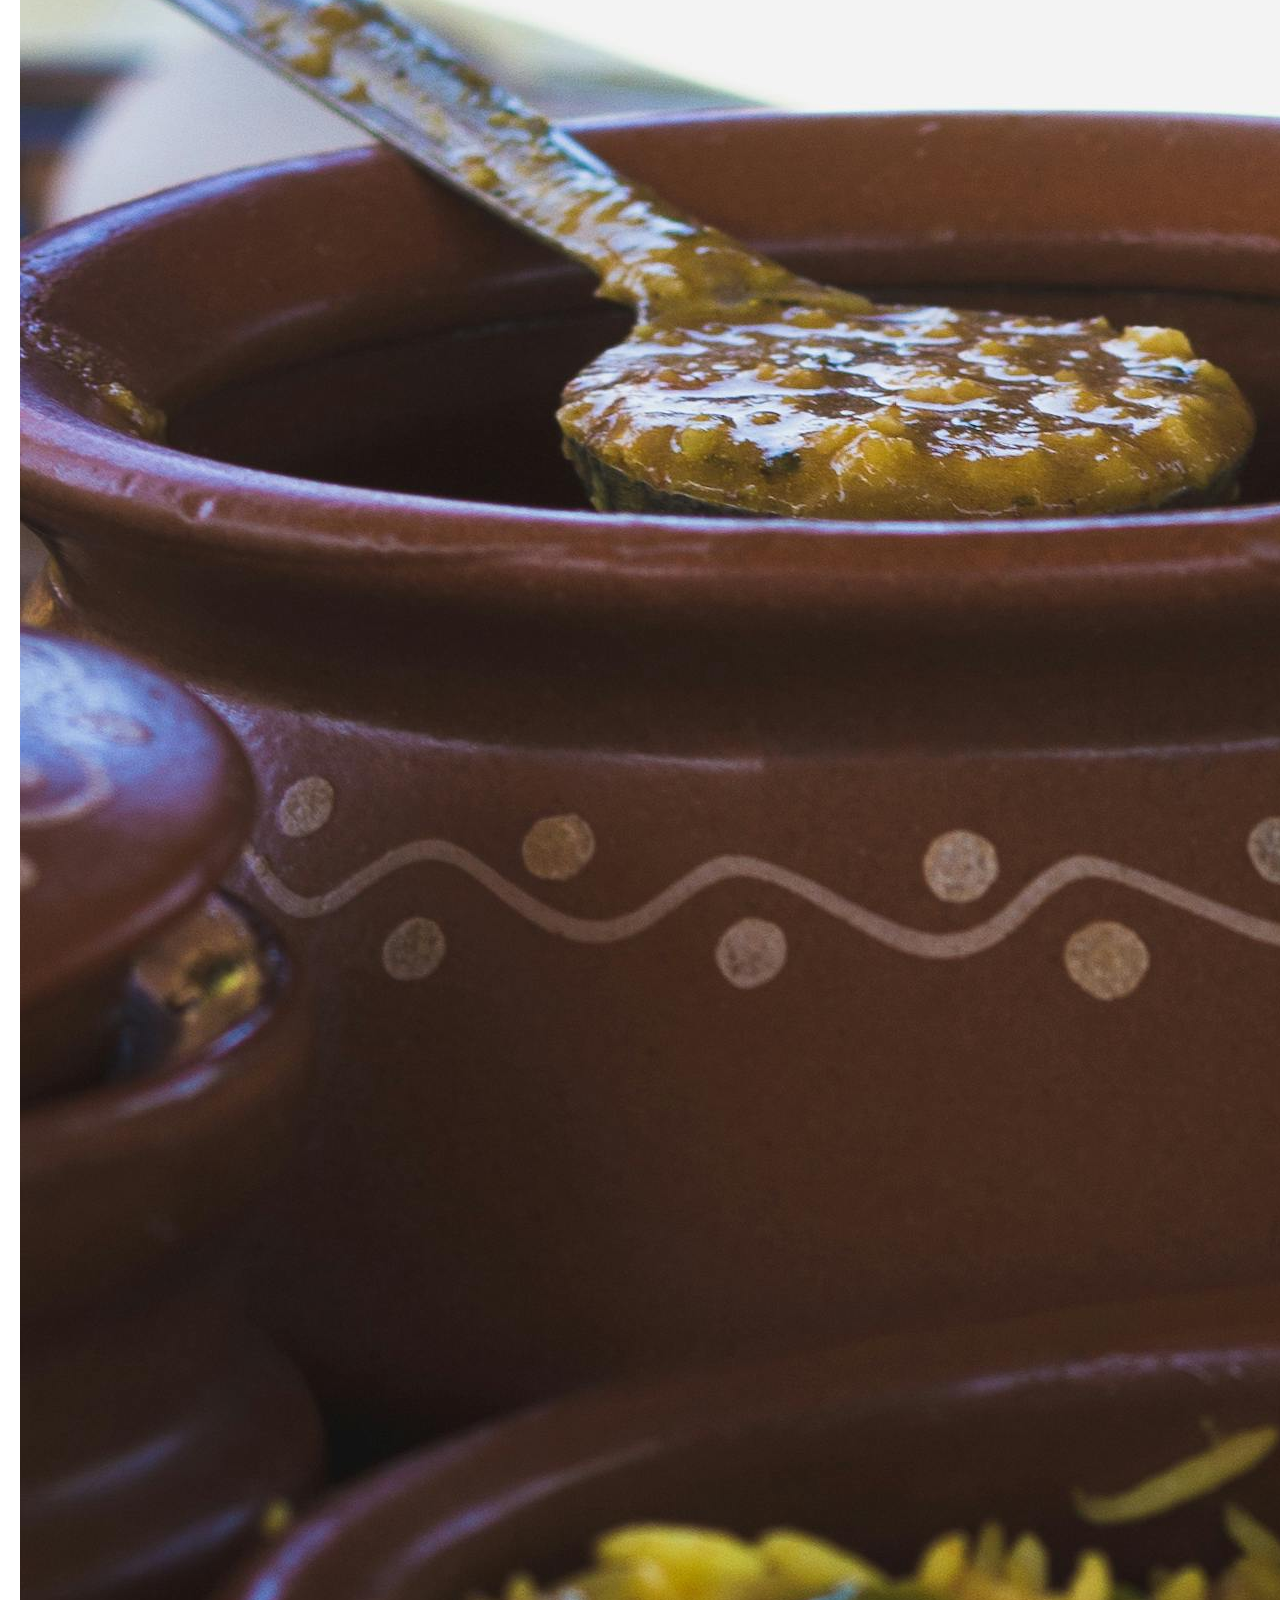
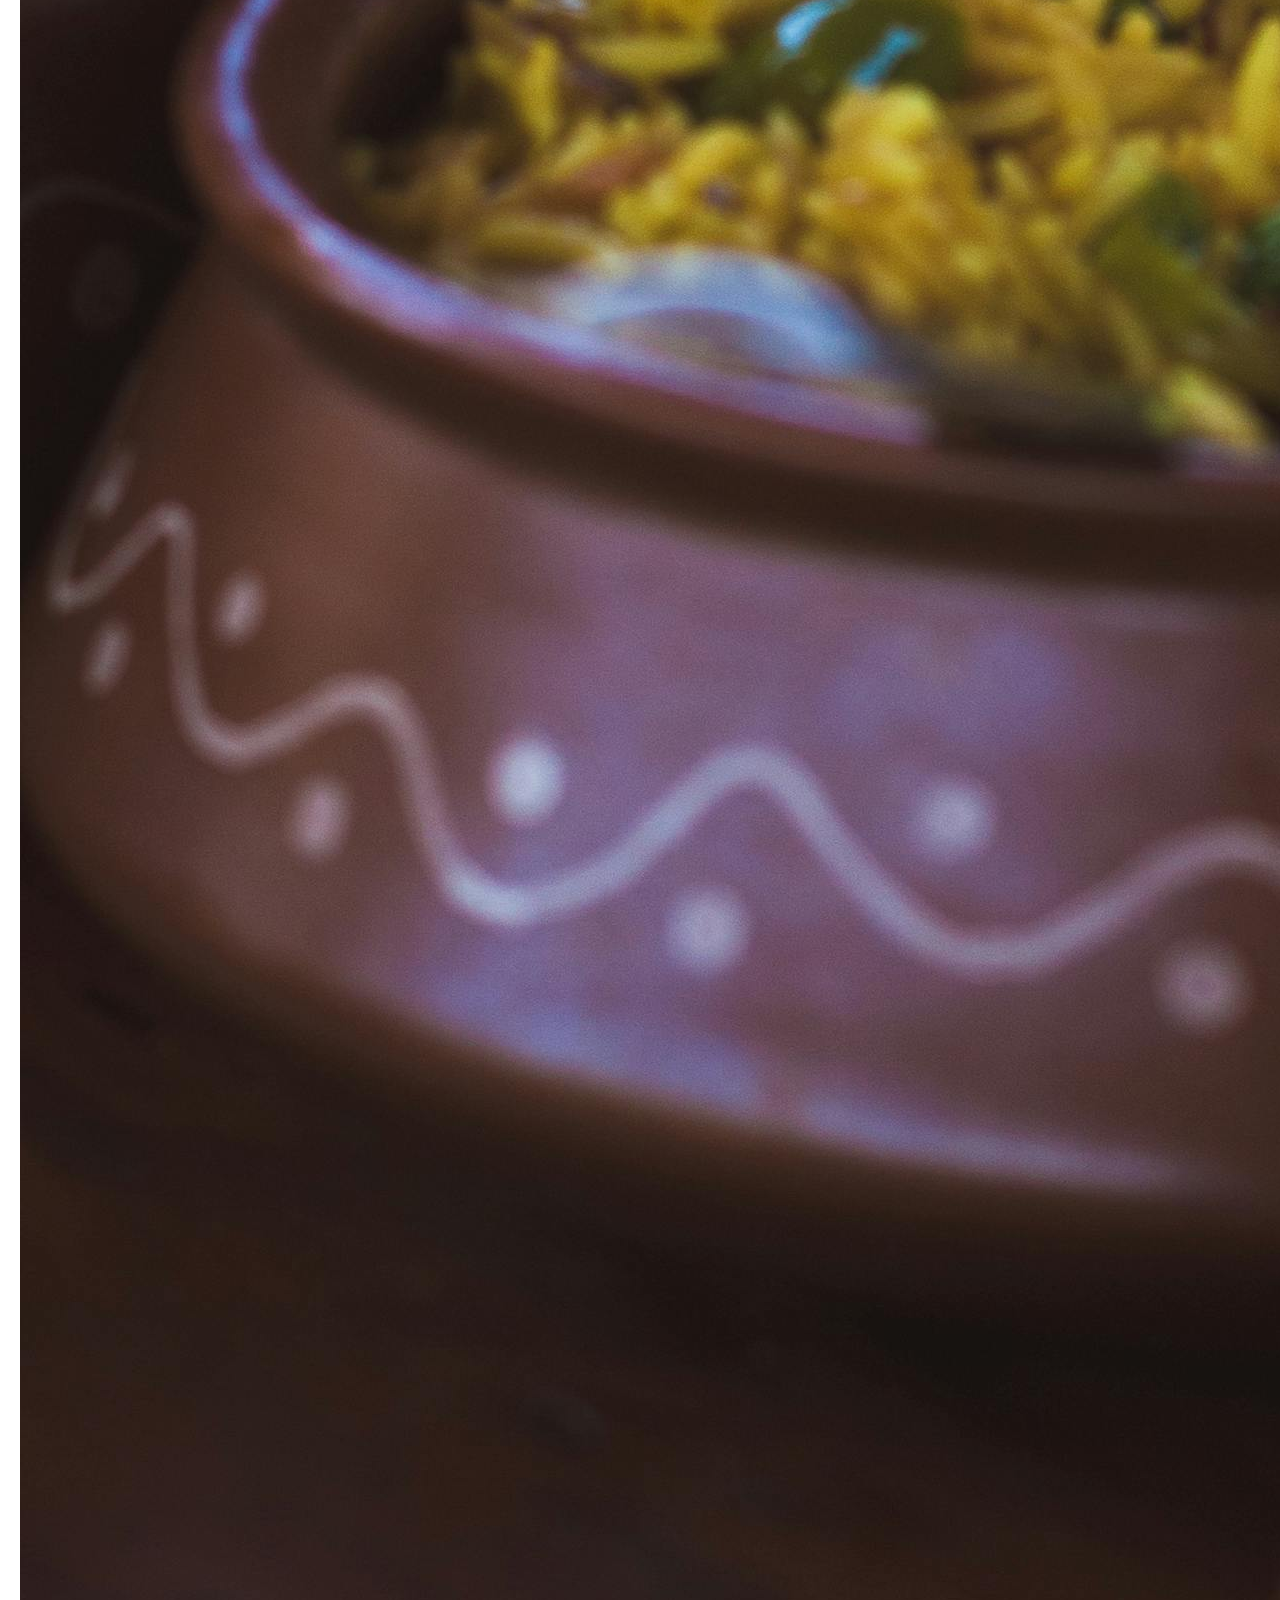
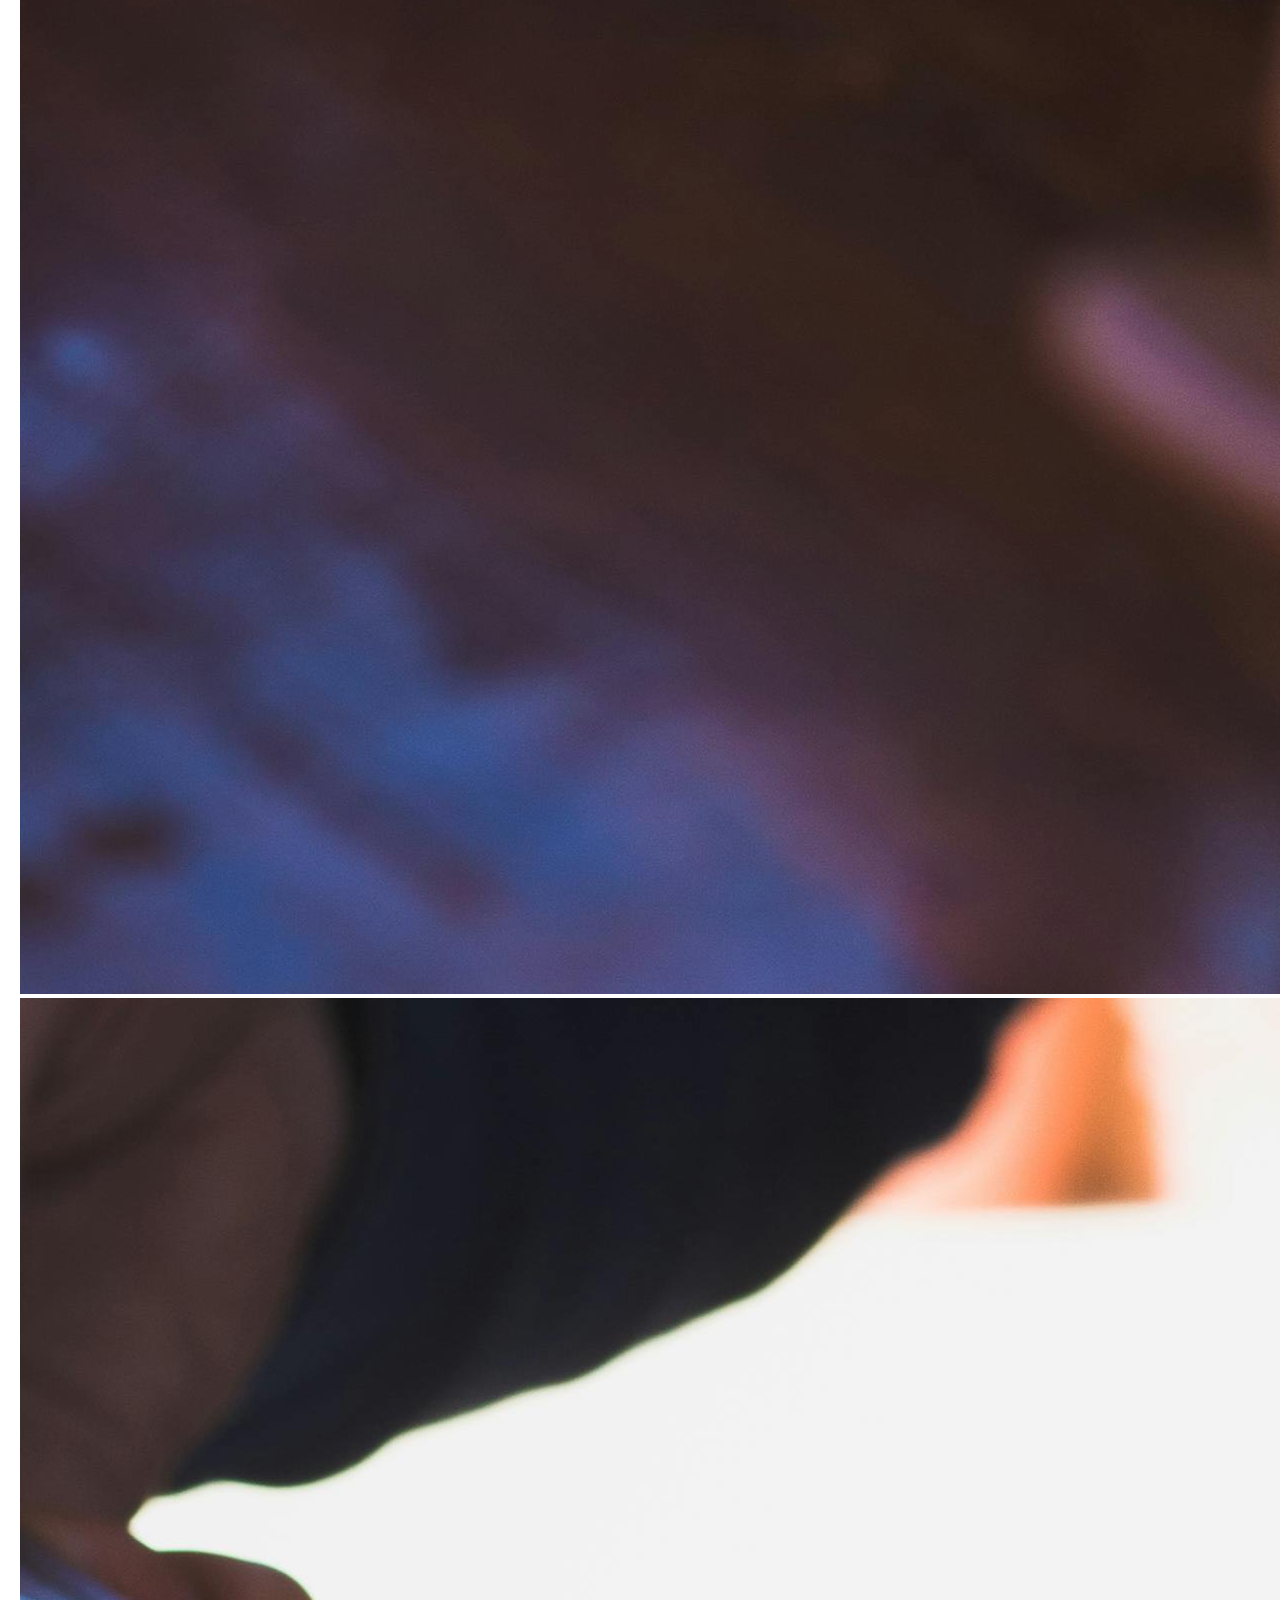
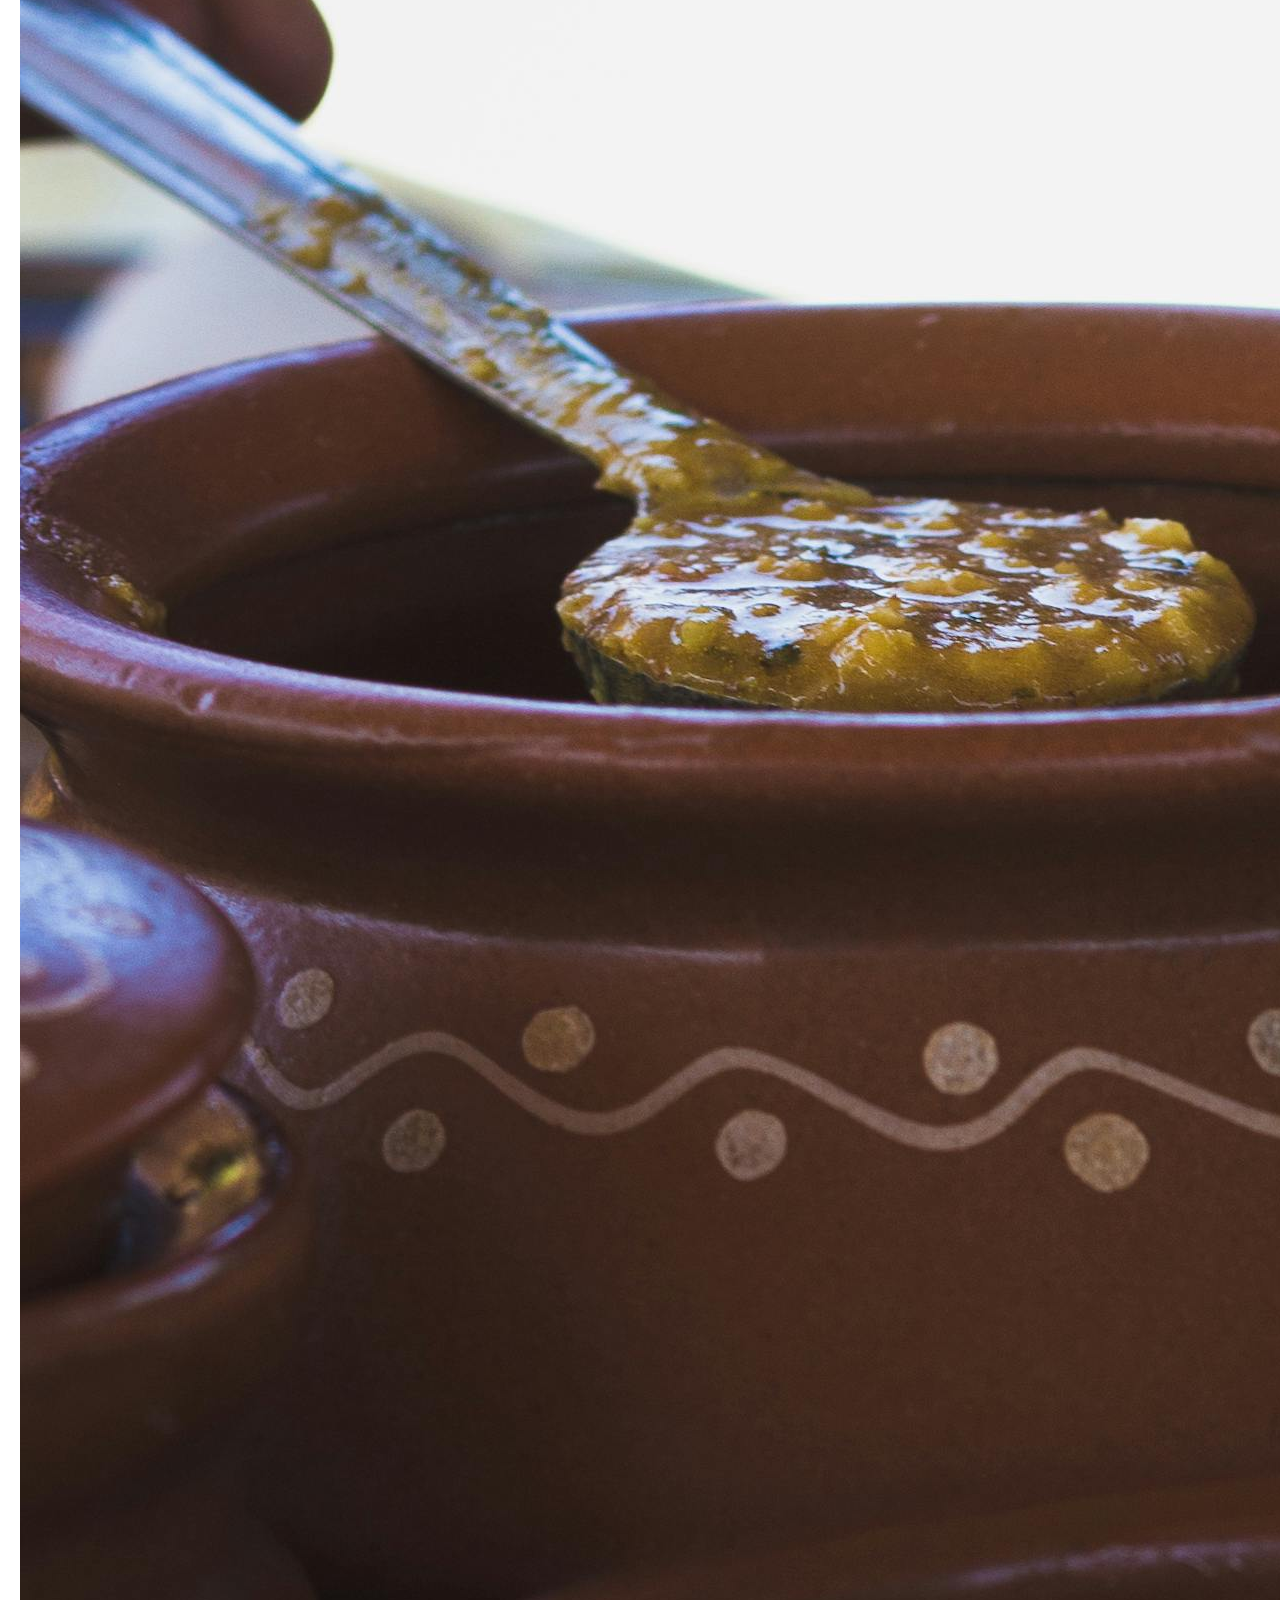
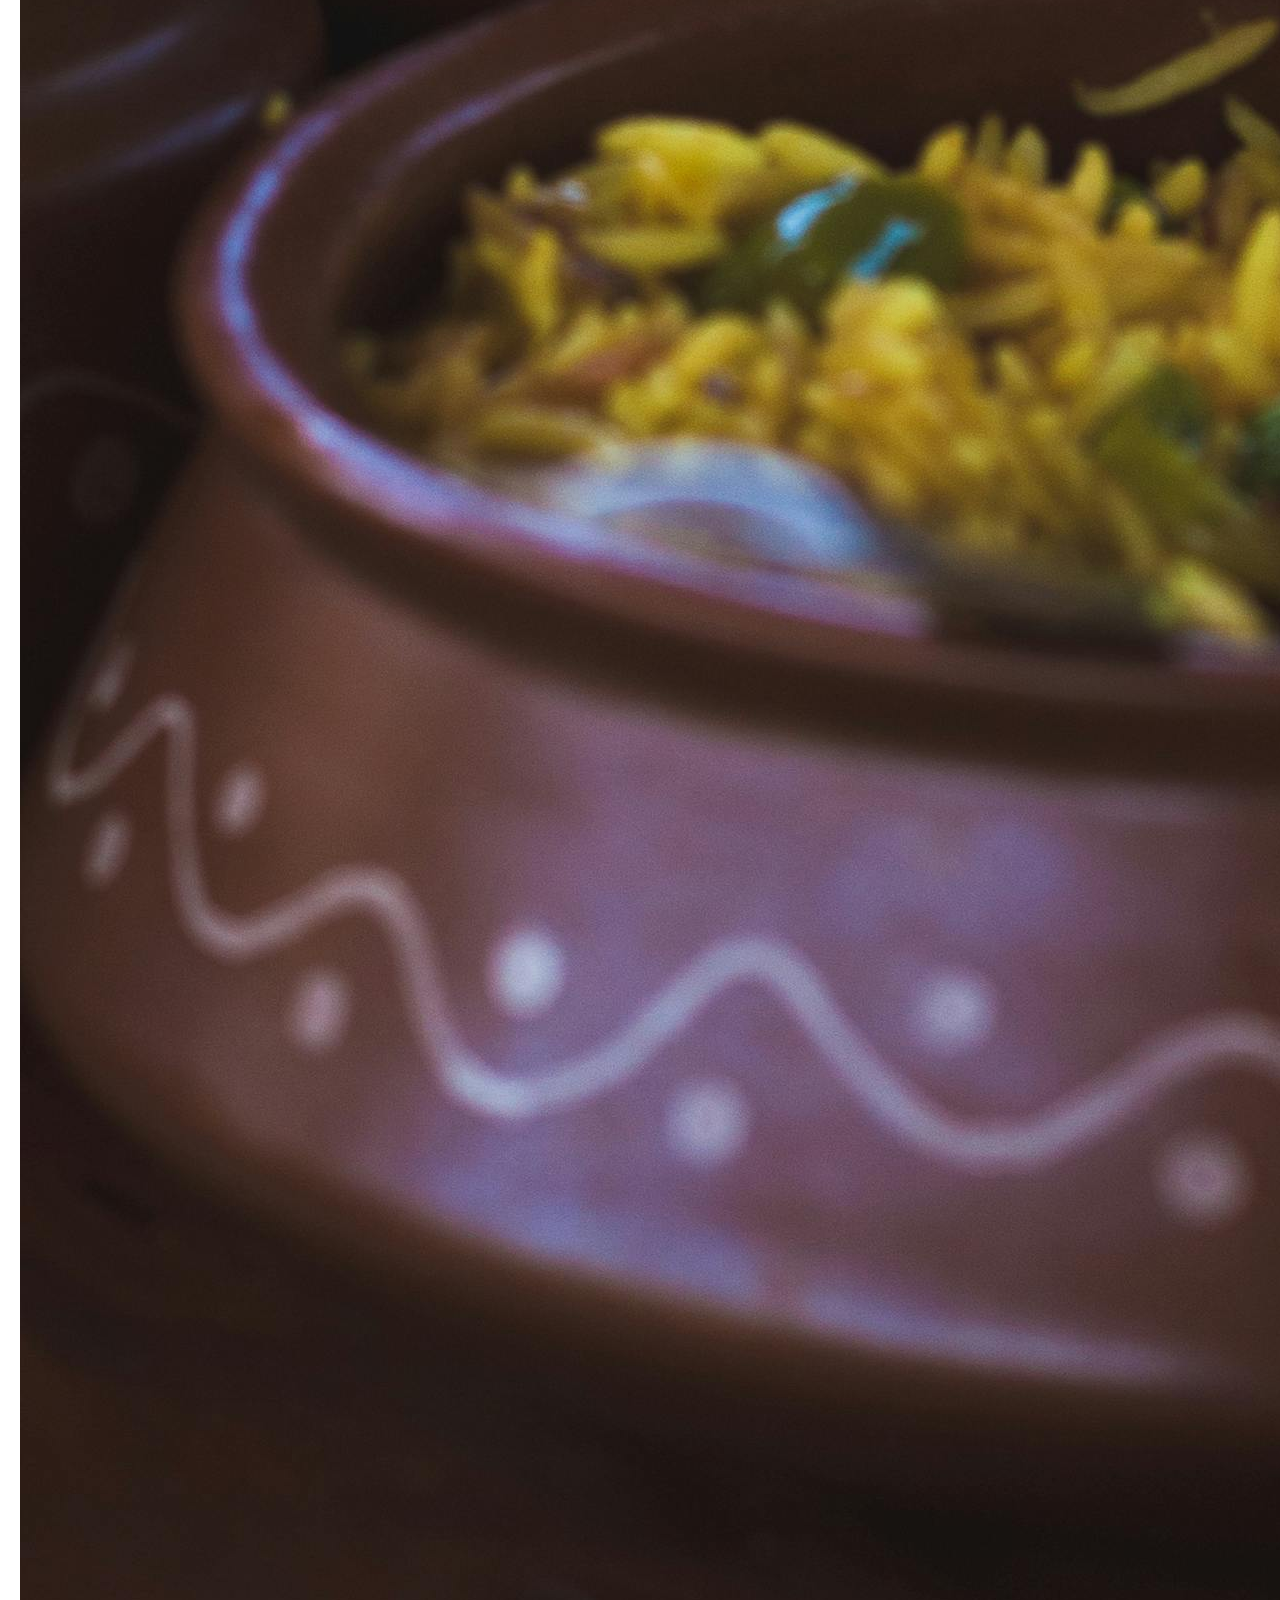
==== commit f53ee031: "header changed" ====
--- a/index.html
+++ b/index.html
@@ -186,13 +186,13 @@
         var header = document.querySelector('.header');
         var scrollPosition = window.scrollY;
 
-        // You can adjust these values according to your preferences
-        if (scrollPosition > 200) {
+       /* // You can adjust these values according to your preferences
+        if (scrollPosition > 600) {
           header.style.backgroundColor = 'rgb(0,0,0)'; // New background color
         } else {
           header.style.backgroundColor = 'rgba(0,0,0,0.8)'; // Initial background color
         }
-      });
+      });*/
     </script>
    
   </body>
--- a/homepage.css
+++ b/homepage.css
@@ -4,8 +4,8 @@
   font-family: Arial, Helvetica, sans-serif;
 }
 
-.header{
-  position: fixed;
+#header{
+  position: relative;
   top: 0;
   left: 0;
   right: 0;
@@ -15,22 +15,15 @@
   padding: 10px 20px;
   width: 100%;
   flex:1 2 ;
-}
-#header {
-  background-color: rgb(174, 154, 100); /* Initial background color */
-  transition: background-color 0.3s ease; /* Smooth transition effect */
-  height: 70px; /* Adjust this according to your header height */
-}
-.header.scrolled {
- /* background-color: rgba(0, 0, 0, 0.8);*/
-  transition: background-color 0.3s ease; 
+  background-color: rgb(224, 134, 74);
+  height: 10%;
 }
 .left-section{
   display: flex;
   margin-right: 50px;
 }
 .logo{
-  width: 150px;
+  width: 250px;
 }
 .right-section{
   display: flex;
@@ -44,13 +37,16 @@
   font-weight: 20px;
   letter-spacing: 6px;
   margin-right: 15px;
+  text-decoration: none;
+}
+.current-page{
+  color: black;
 }
 .container {
-  height: 100vh;
-  overflow-y: auto; 
+  height: 100vh; 
 }
 a:active{
-  color:rgb(174, 154, 100); ;
+  color:rgb(0,0,0) ;
 }
 .body{
   display: flex;
@@ -59,7 +55,7 @@
   justify-content: center;
   align-items: center;
   height: 100%;
-  padding: 15% 20px;
+  padding: 8% 20px;
   margin: auto;
 }
 .first-section {
@@ -91,7 +87,7 @@
 }
 .view-menu-button:hover,
 .book-table-button{
-  background-color:rgb(174, 154, 100);
+  background-color:rgb(224, 134, 74);
   color: white;
   border: none;
   padding: 15px 20px;
@@ -128,7 +124,7 @@
   justify-content: center;
   width: 100%;
   text-align: center;
-  color:rgb(174, 154, 100) ;
+  color:rgb(224, 134, 74) ;
   font-size: 35px;
 }
 .about-desc{
@@ -137,7 +133,7 @@
   line-height: 40px;
 }
 .view-more-button{
-  background-color:rgb(174, 154, 100) ;
+  background-color:rgb(224, 134, 74) ;
   border: none;
   padding: 15px 20px;
   font-size: 15px;
@@ -150,7 +146,7 @@
   padding: 40px 15%;
 }
 h1{
-  color:rgb(174, 154, 100)  ;
+  color:rgb(224, 134, 74)  ;
   text-align: center;
   font-size: 40px;
 }
@@ -161,12 +157,13 @@
 }
 .dataColection{
   display: flex;
+  flex-direction: row;
   align-items: center;
   justify-content: space-around;
+}
+.get-data{
+  display: flex;
   margin-bottom: 30px;
-}
-.get-data{
-  display: flex;
 }
 .lable{
   color: white;
@@ -203,23 +200,27 @@
   margin-bottom: 20px;
   height: 20px;
   width: 100px;
-}
-.slot:active{
-  border:1px solid rgb(174, 154, 100);
-  color:rgb(174, 154, 100) ;
+  cursor: pointer;
+}
+.is-toggled {
+  border:1px solid rgb(224, 134, 74);
+  color:rgb(224, 134, 74) ;
 }
 .reservation-button-div{
   display: flex;
   justify-content: center;
 }
 .reservation-button{
-  padding: 10px 20px;
-  background-color: rgb(174, 154, 100);
+  width: 130px;
+  padding: 10px 10px;
+  background-color: rgb(224, 134, 74);
   border: none;
   color: white;
 }
 .reservation-button:hover{
-  background-color: white;
-}
-
-
+  background-color: rgba(224, 134, 74, 0.7);
+}
+.galleryImage{
+  width: 50px;
+  height: auto;
+}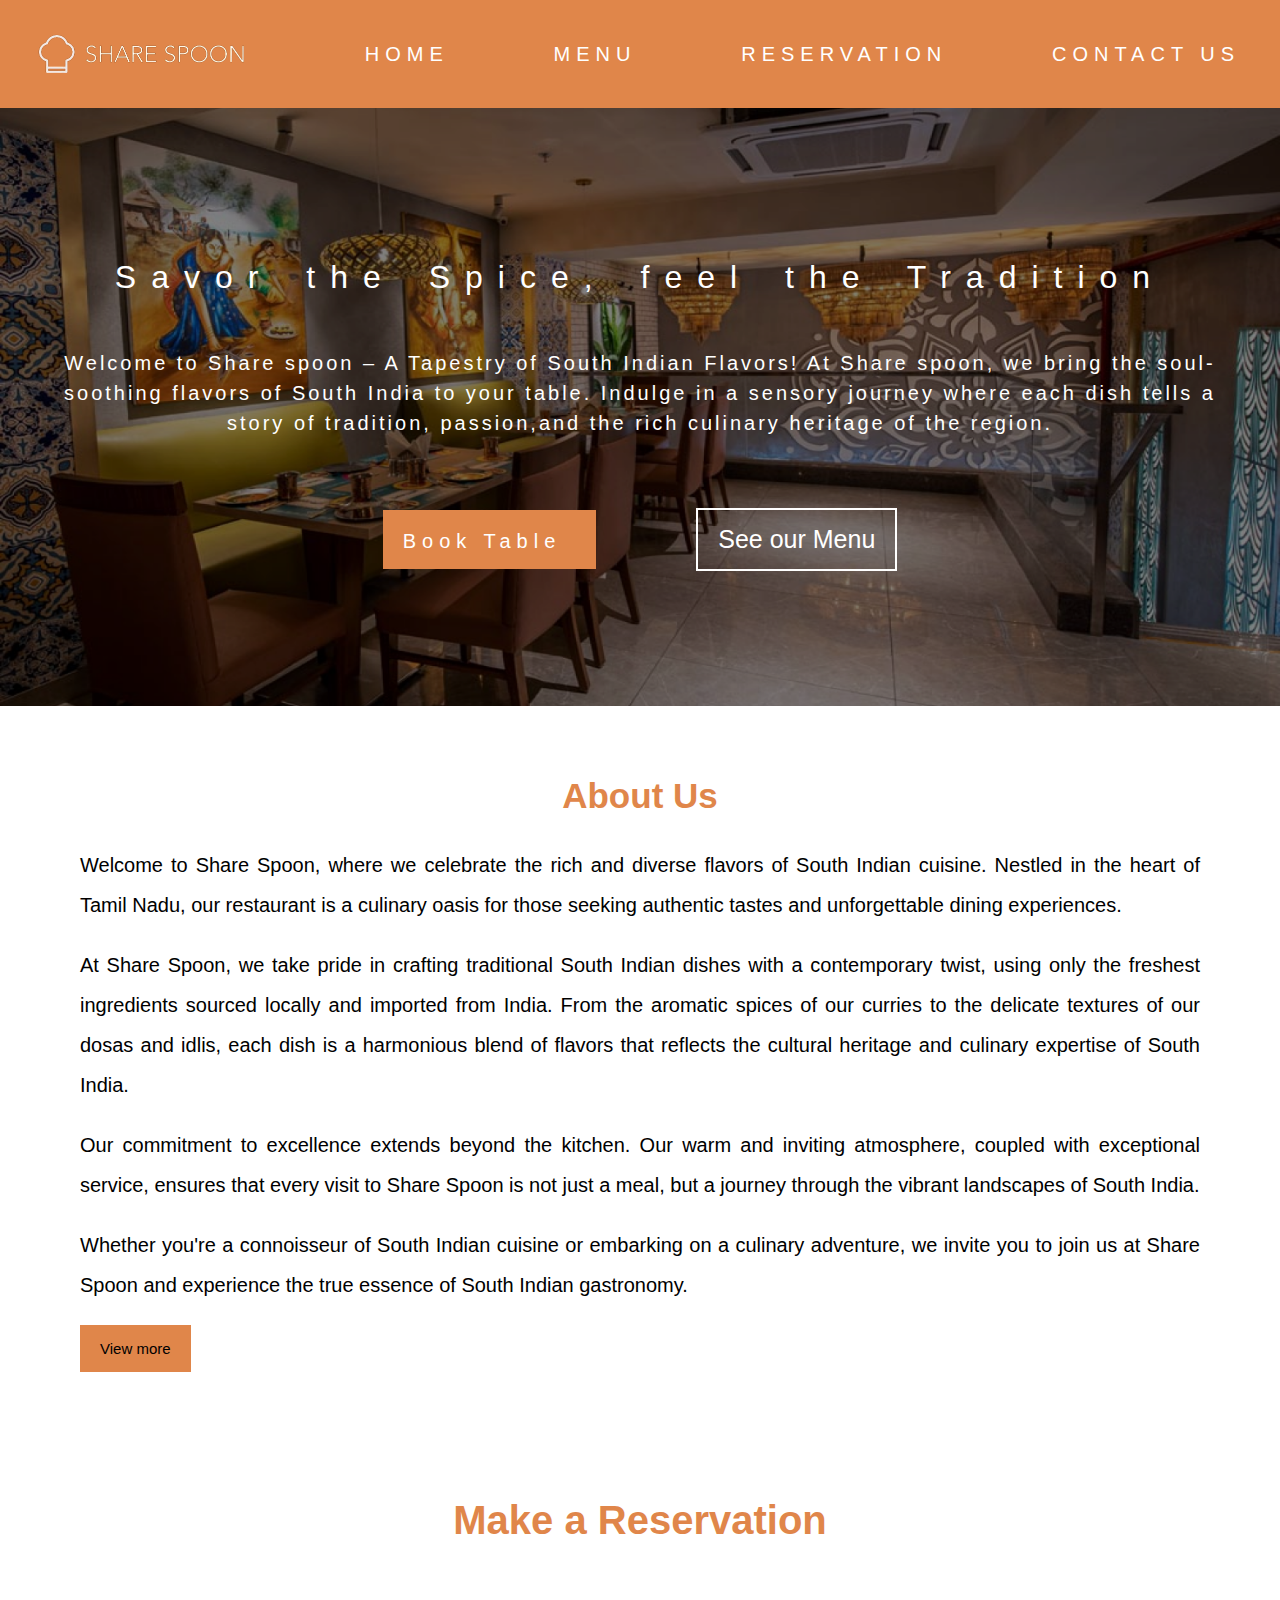
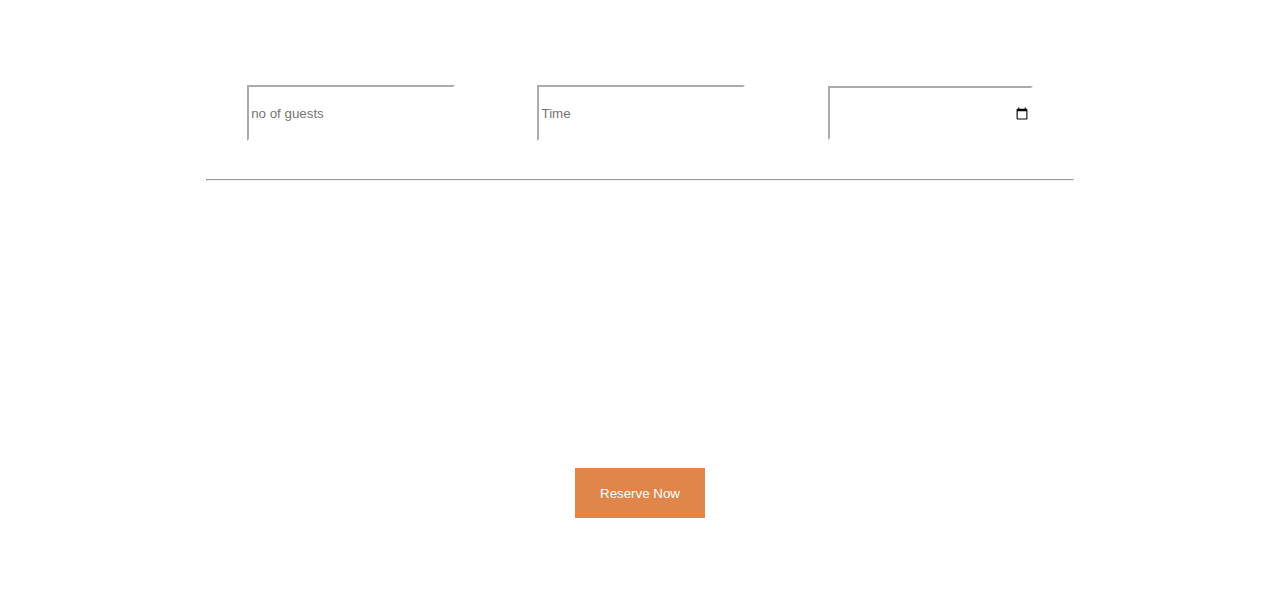
==== commit dec37a73: "index page" ====
--- a/index.html
+++ b/index.html
@@ -133,21 +133,7 @@
         </div>
       </section>
 
-      <section class="section">
-        <div class="galleryImage">
-          <img src="images/gallerimg1.jpg">
-        </div>
-        <div class="galleryImage">
-          <img src="images/gallerimg1.jpg">
-        </div>
-        <div class="galleryImage">
-          <img src="images/gallerimg1.jpg">
-        </div>
-        <div class="galleryImage">
-          <img src="images/gallerimg1.jpg">
-        </div>
-        
-      </section>
+      
 
     </div>
 
@@ -182,11 +168,11 @@
         }
       }
 
-      window.addEventListener('scroll', function() {
+     /*  window.addEventListener('scroll', function() {
         var header = document.querySelector('.header');
         var scrollPosition = window.scrollY;
 
-       /* // You can adjust these values according to your preferences
+       // You can adjust these values according to your preferences
         if (scrollPosition > 600) {
           header.style.backgroundColor = 'rgb(0,0,0)'; // New background color
         } else {
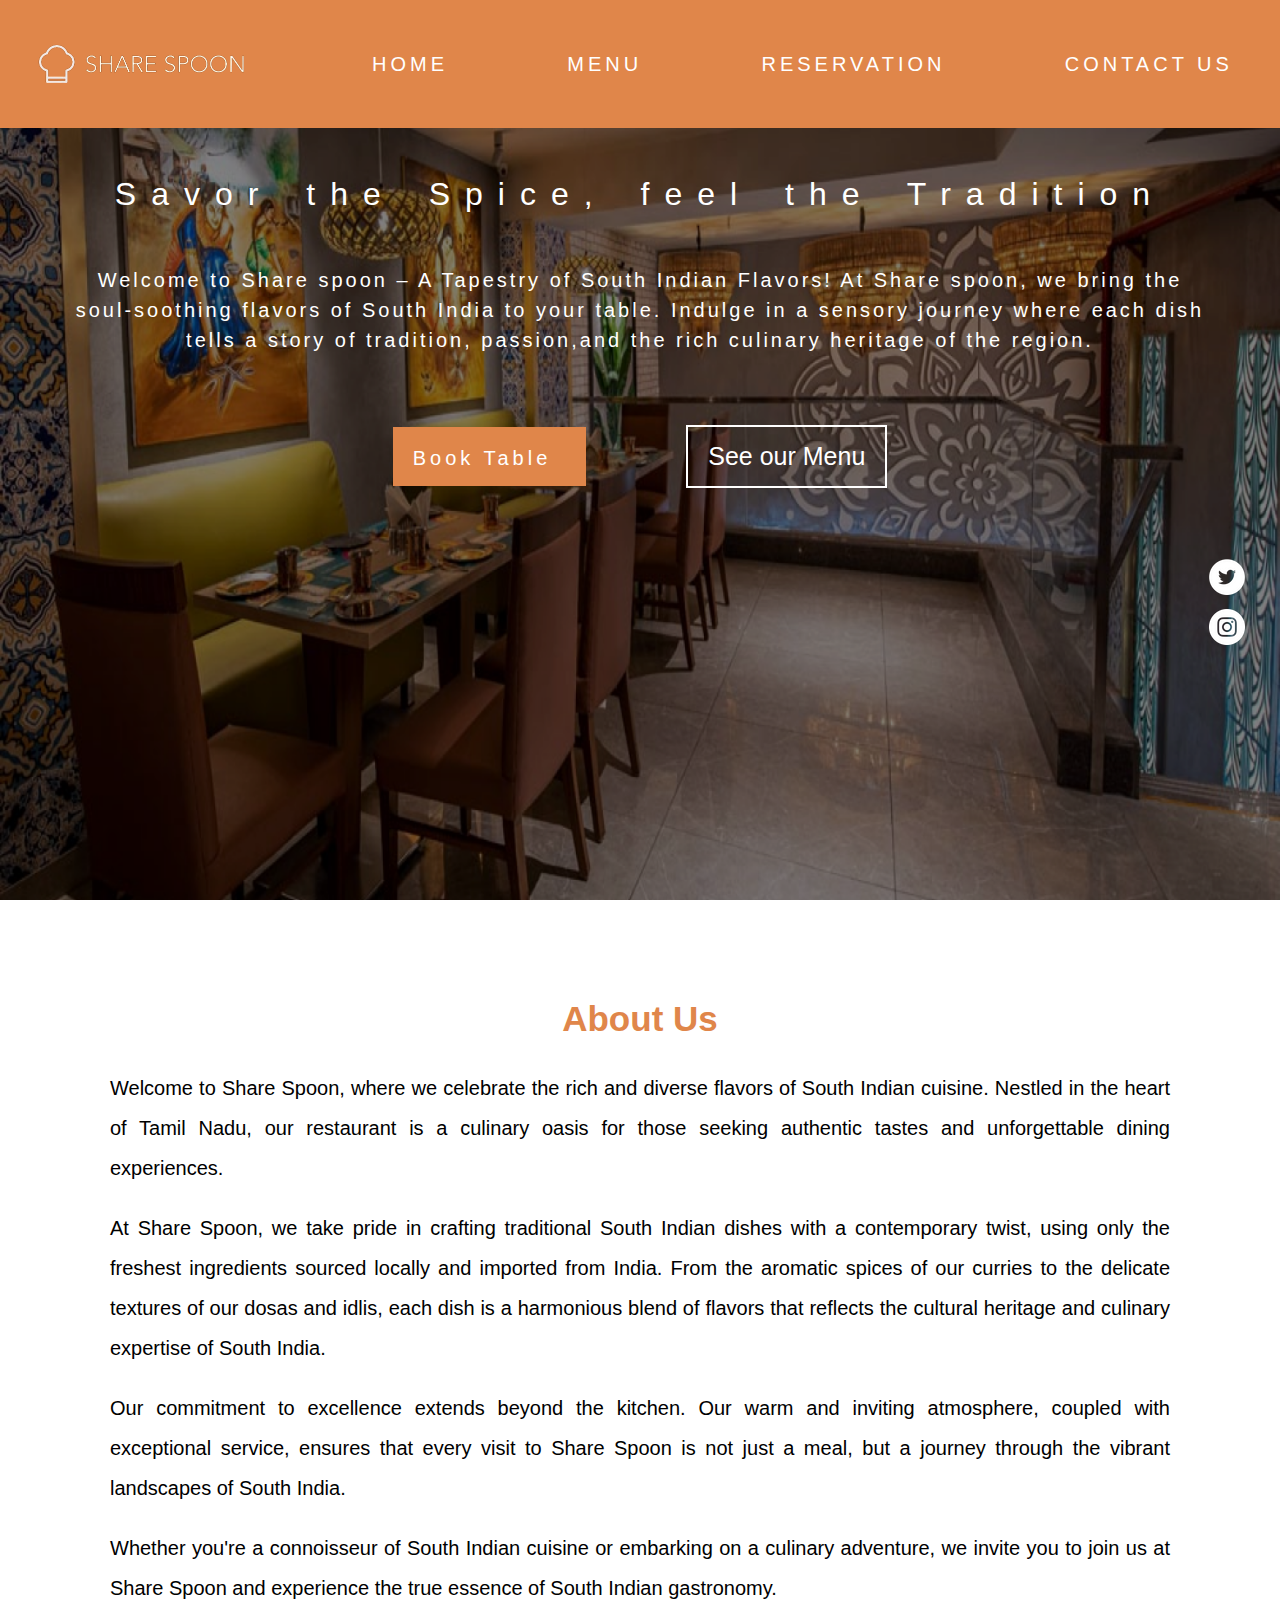
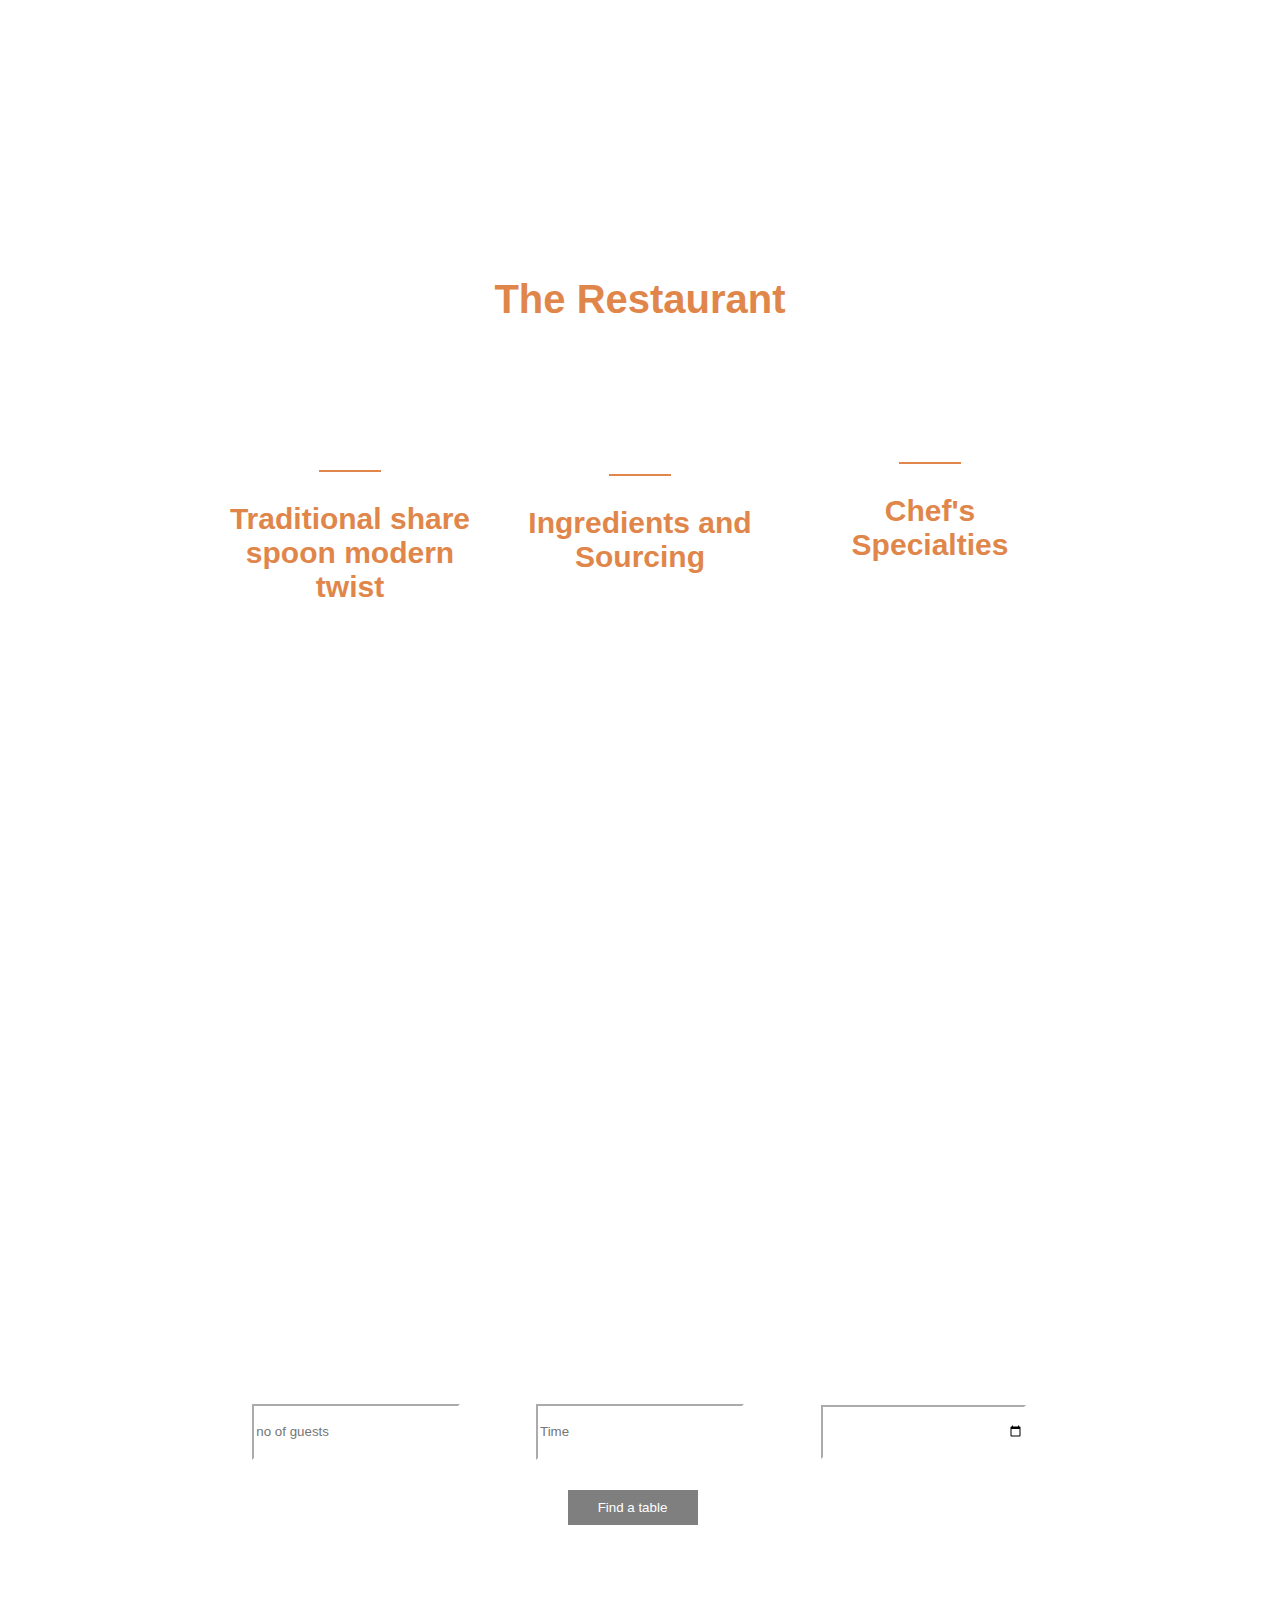
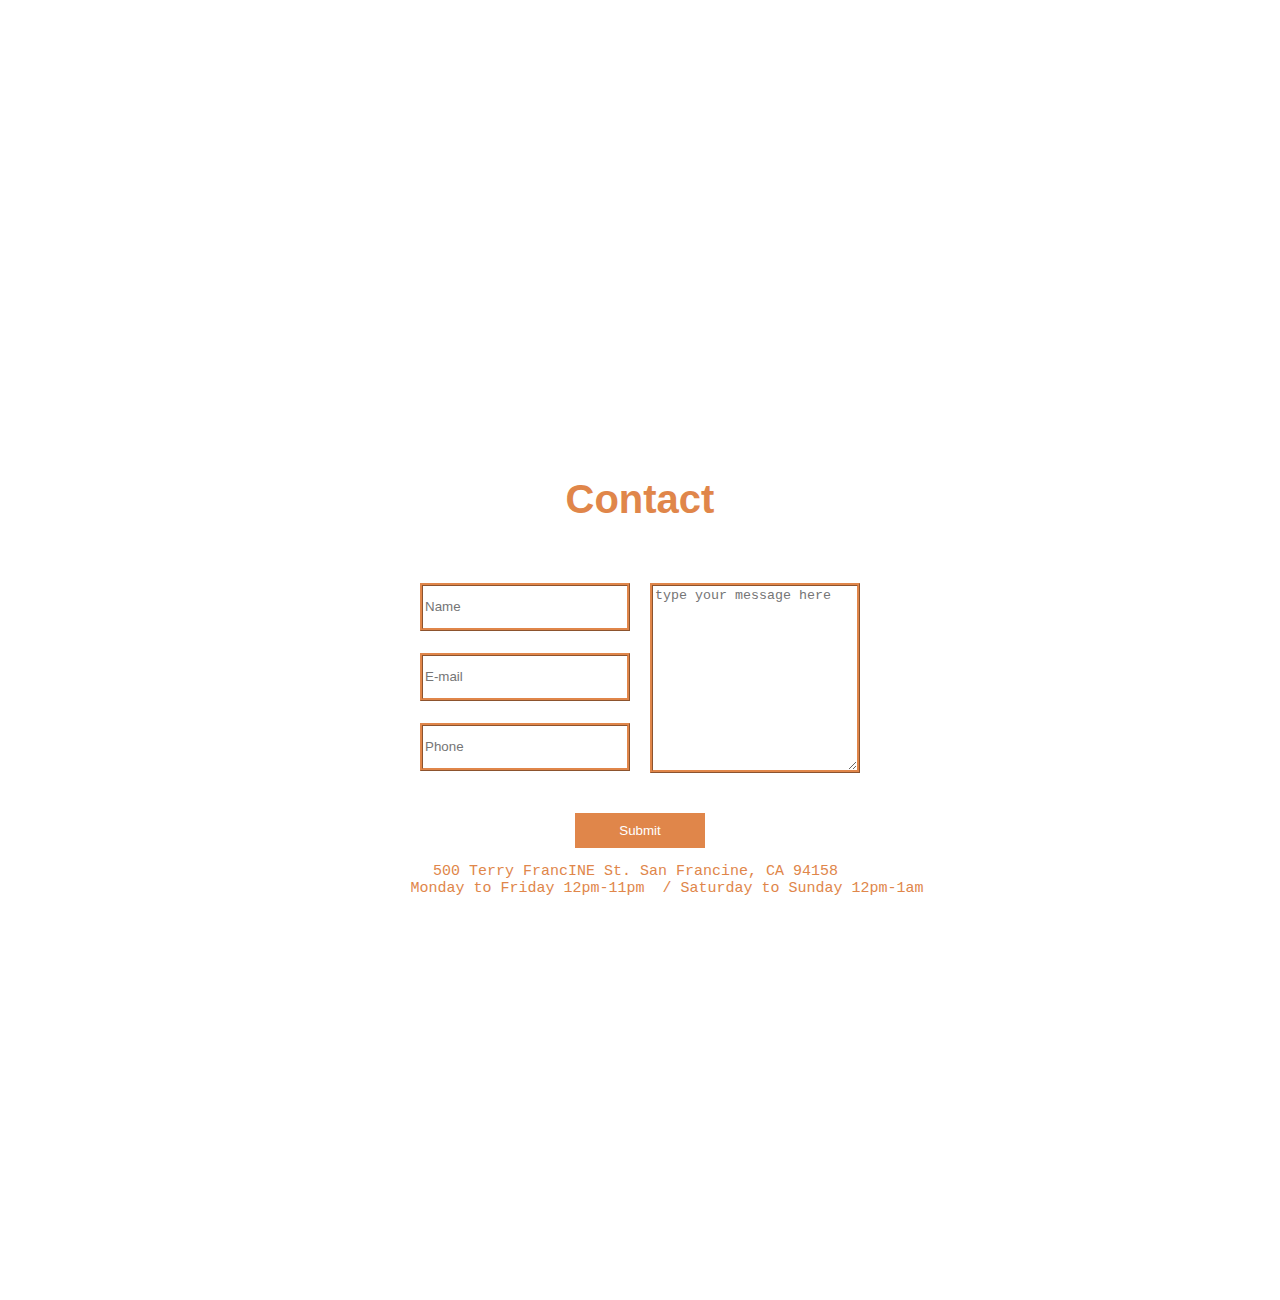
==== commit ffa7c0b2: "modified" ====
--- a/index.html
+++ b/index.html
@@ -16,10 +16,15 @@
             <a class="home-nav" href="index.html">HOME</a>
             <a class="menu-nav" href="menupage.html" onclick="navigationToogle('.menu-nav')">MENU</a>
             <a class="reservation-nav" href="#reservation-section" onclick="navigationToogle('.reservation-nav')">RESERVATION</a>
-            <a class="contact-nav" >CONTACT US</a>
+            <a class="contact-nav" href="#contact">CONTACT US</a>
         </nav>
       </header>
-      
+      <div class="twitter-nav">
+        <a href="www.twitter.com"><img class="social-icon" src="images/twitter.webp"></a>
+      </div>
+      <div class="instagram-nav">
+        <a href="www.instagram.com"><img class="social-icon" src="images/insta.webp"></a>
+      </div>
     <div class="container">
       <section class="section first-section" style="background: url(images/bg.png); background-repeat: no-repeat; background-size: 100% 100%; background-attachment: scroll;">
           <div class="body">
@@ -32,7 +37,7 @@
                  heritage of the region.
             </p>
             <p class="button">
-              <button class="book-table-button"><a href="#reservation-section">Book Table</a></button>
+              <button class="book-table-button"><a href="reservation.html">Book Table</a></button>
               <button class="view-menu-button">See our Menu</button>
             </p>
           </div>
@@ -47,15 +52,40 @@
             <p class="about-desc">Our commitment to excellence extends beyond the kitchen. Our warm and inviting atmosphere, coupled with exceptional service, ensures that every visit to Share Spoon is not just a meal, but a journey through the vibrant landscapes of South India.</p>
             
             <p class="about-desc">Whether you're a connoisseur of South Indian cuisine or embarking on a culinary adventure, we invite you to join us at Share Spoon and experience the true essence of South Indian gastronomy.</p>
-            <button class="view-more-button">View more</button>
-        </div>
+            <!--<button class="view-more-button">View more</button>-->
+        </div>
+      </section>
+
+      <section class="section"  style="background: url(images/bg5.jpg); background-repeat: no-repeat;
+      background-size: 100% 100%;
+      background-attachment: fixed;">
+      <h1>The Restaurant</h1>
+      <div class="aboutUs2" >
+        
+        <div class="restaurant-content">
+          <p class="points">01</p> <hr>
+          <p class="point">Traditional share spoon modern twist</p>
+          <p class="point-desc">Embark on a culinary journey blending South Indian heritage with modern twists. Experience the versatility of reimagined flavors, promising surprises in every bite.</p>
+        </div>
+        <div class="restaurant-content">
+          <p class="points">02</p> <hr>
+          <p class="point">Ingredients and Sourcing</p>
+          <p class="point-desc">We elevate South Indian cuisine with modern twists while prioritizing local, sustainable ingredients. Each dish is crafted with care, guaranteeing a celebration of flavor and authenticity in every bite.</p>
+        </div>
+        <div class="restaurant-content">
+          <p class="points">03</p> <hr>
+          <p class="point">Chef's Specialties</p>
+          <p class="point-desc">Meet our culinary team, led by our skilled head chef, blending experience and creativity in every dish. With innovation and tradition at heart, we craft visually stunning culinary masterpieces that are as delicious as they are inventive.</p>
+        </div>
+      </div>
+
       </section>
 
       <section class="section" id="reservation-section" style="background: url(images/bg1.png); background-repeat: no-repeat;
           background-size: 100% 100%;
           background-attachment: fixed;">
         <div class="reservation-content">
-          <h1>Make a Reservation</h1>
+          <h1 style="color: white;">Make a Reservation</h1>
           <h6>To help us find the best table for you, select the preferred party size, date, and time of your reservation.</h6>
           <div class="dataColection">
                 <div class="get-data" >
@@ -94,43 +124,36 @@
                 <div class="get-data" >
                   <form  autocomplete="on">
                     <p><label class="lable">Date</label></p>
-                    <input  class="time" id="date" type="date">
+                    <input  class="time" id="date" type="date" placeholder="Date">
                   </form>
                 </div>
    
           </div>
-          <hr>
-          <p class="choose-time-slot">choose an available time slot</p>
-          <div class="time-slot">
-            <div class="slot"></div>
-            <div class="slot"></div>
-            <div class="slot"></div>
-            <div class="slot"></div>
-            <div class="slot"></div>
-
-            <div class="slot"></div>
-            <div class="slot"></div>
-            <div class="slot js-button" onclick="
-              toggleButton('.js-button');">8:00 AM</div>
-            <div class="slot js-button2" onclick="
-              toggleButton('.js-button2');">8:30 AM</div>
-            <div class="slot js-button3" onclick="
-              toggleButton('.js-button3');">9:00 AM</div>
-            <div class="slot js-button4" onclick="
-              toggleButton('.js-button4');">9:30 AM</div>
-            <div class="slot js-button5" onclick="
-              toggleButton('.js-button5');">10:00 AM</div>
-            <div class="slot js-button6" onclick="
-              toggleButton('.js-button6');">10:30 AM</div>
-            <div class="slot js-button7" onclick="
-              toggleButton('.js-button7');">11:00 AM</div>
-            <div class="slot js-button8" onclick="
-              toggleButton('.js-button8');">11:30 AM</div>
+          
+          <a class="reservation-button-div" href="reservation.html">
+            <button class="reservation-button" >Find a table</button>
+          </a>
+        </div>
+      </section>
+
+      <section id="contact" class="section contact-sec" style="background: url(images/bg2.png); background-repeat: no-repeat;
+      background-size: 100% 100%;
+      background-attachment: fixed;
+      ">
+        <div><h1>Contact</h1></div>
+        <p style="color: white;">TELL US WHAT YOU THINK AND HOW WE ARE DOING</p>
+        <form class="Contact-form">
+          <div class="feedback">
+            <input type="text" placeholder="Name" class="feedback-Input" required> <br>
+            <input type="email" placeholder="E-mail" class="feedback-Input" required> <br>
+            <input type="tel" placeholder="Phone" class="feedback-Input" required> 
           </div>
-          <p class="reservation-button-div">
-            <input type="submit" value="Reserve Now" class="reservation-button" >
-          </p>
-        </div>
+          <textarea placeholder="type your message here"  ></textarea>
+        </form>
+        <button class="submit-button" onclick="feedback();">Submit</button>
+        <pre>500 Terry FrancINE St. San Francine, CA 94158 
+      Monday to Friday 12pm-11pm  / Saturday to Sunday 12pm-1am</pre>
+       
       </section>
 
       
@@ -179,6 +202,26 @@
           header.style.backgroundColor = 'rgba(0,0,0,0.8)'; // Initial background color
         }
       });*/
+
+
+      function feedback(){
+        const inputFields = document.querySelectorAll('.feedback-Input');
+        let isEmpty = false;
+
+        inputFields.forEach(function(inputField) {
+            if (inputField.value.trim() === '') {
+                isEmpty = true;
+                inputField.classList.add('invalid');
+            } else {
+                inputField.classList.remove('invalid');
+            }
+        });
+
+        // If any input field is empty, prevent form submission
+        if (isEmpty) {
+            return false;
+        }
+      }
     </script>
    
   </body>
--- a/homepage.css
+++ b/homepage.css
@@ -5,7 +5,7 @@
 }
 
 #header{
-  position: relative;
+  position: fixed;
   top: 0;
   left: 0;
   right: 0;
@@ -16,7 +16,7 @@
   width: 100%;
   flex:1 2 ;
   background-color: rgb(224, 134, 74);
-  height: 10%;
+  height: 12%;
 }
 .left-section{
   display: flex;
@@ -35,12 +35,25 @@
   color: white;
   font-size: 20px;
   font-weight: 20px;
-  letter-spacing: 6px;
+  letter-spacing: 4px;
   margin-right: 15px;
   text-decoration: none;
 }
 .current-page{
   color: black;
+}
+.twitter-nav{
+  right: 20px;
+  bottom: 300px;
+  position: fixed;
+}
+.social-icon{
+  background-color: transparent;
+}
+.instagram-nav{
+  right: 20px;
+  bottom: 250px;
+  position: fixed;
 }
 .container {
   height: 100vh; 
@@ -110,10 +123,13 @@
 }
 .section {
   width: 100%;
-  padding: 20px;
+  padding: 50px;
   box-sizing: border-box;
   height:auto; 
-  justify-content: center;
+  min-height: 100%;
+  justify-content: center;
+  align-items: center;
+  text-align: center;
 }
 
 /*about us page*/
@@ -132,7 +148,7 @@
   font-size: 20px;
   line-height: 40px;
 }
-.view-more-button{
+/*.view-more-button{
   background-color:rgb(224, 134, 74) ;
   border: none;
   padding: 15px 20px;
@@ -141,14 +157,49 @@
 .view-more-button:hover{
   border-radius: 20px;
   transition: 0.3s;
+}*/
+
+/*aboutus2*/
+.aboutUs2{
+  display: flex;
+  flex-direction: row;
+  column-gap: 40px;
+  justify-content: center;
+  align-items: center;
+  text-align: center;
+  vertical-align: top;
+  padding: 50px ;
+}
+.restaurant-content{
+  width: 250px;
+}
+.points{
+  color: white;
+  font-size: 20px;
+}
+hr{
+  border:1px solid rgb(224, 134, 74) ;
+  width: 60px;
+}
+.point{
+  color:rgb(224, 134, 74);
+  font-size: 30px;
+  font-weight: bold;
+}
+.point-desc{
+  color: white;
+  font-size: 15px;
+  line-height: 25px;
 }
 .reservation-content{
   padding: 40px 15%;
+
 }
 h1{
   color:rgb(224, 134, 74)  ;
   text-align: center;
   font-size: 40px;
+  background-color: transparent;
 }
 h6{
   text-align: center;
@@ -160,9 +211,10 @@
   flex-direction: row;
   align-items: center;
   justify-content: space-around;
+  column-gap: 25px;
 }
 .get-data{
-  display: flex;
+  flex :250px;
   margin-bottom: 30px;
 }
 .lable{
@@ -172,7 +224,7 @@
 #size,
 input{
   border-color: white;
-  background-color: transparent;
+  background-color: white;
   color-scheme: white;
   color: white;
   height: 50px;
@@ -213,6 +265,13 @@
 .reservation-button{
   width: 130px;
   padding: 10px 10px;
+  background-color: rgba(00, 00, 00, 0.5);
+  border: none;
+  color: white;
+}
+.submit-button{
+  width: 130px;
+  padding: 10px 10px;
   background-color: rgb(224, 134, 74);
   border: none;
   color: white;
@@ -223,4 +282,48 @@
 .galleryImage{
   width: 50px;
   height: auto;
+}
+.Contact-form{
+  display: flex;
+  flex: 1 1;
+  justify-content: center;
+  margin-bottom: 20px;
+}
+.feedback{
+  display: inline-block;
+  margin-right: 20px;
+}
+.feedback-Input{
+  margin-bottom: 22px;
+  border: ridge;
+  border-color:rgb(224, 134, 74) ;
+  background-color: transparent;
+  color-scheme: white;
+  color: black;
+  height: 40px;
+  width: 200px;
+  cursor: pointer;
+}
+textarea{
+  border: ridge;
+  border-color:rgb(224, 134, 74) ;
+  height: 180px;
+  width:200px ;
+  background-color: transparent;
+  color: white;
+}
+.invalid{
+  border: red;
+  margin-bottom: 20px;
+  border: ridge;
+  background-color: transparent;
+  color-scheme: white;
+  color: white;
+  height: 50px;
+  width: 200px;
+  cursor: pointer;
+}
+pre{
+  color:rgb(224, 134, 74) ;
+  font-size: 15px;
 }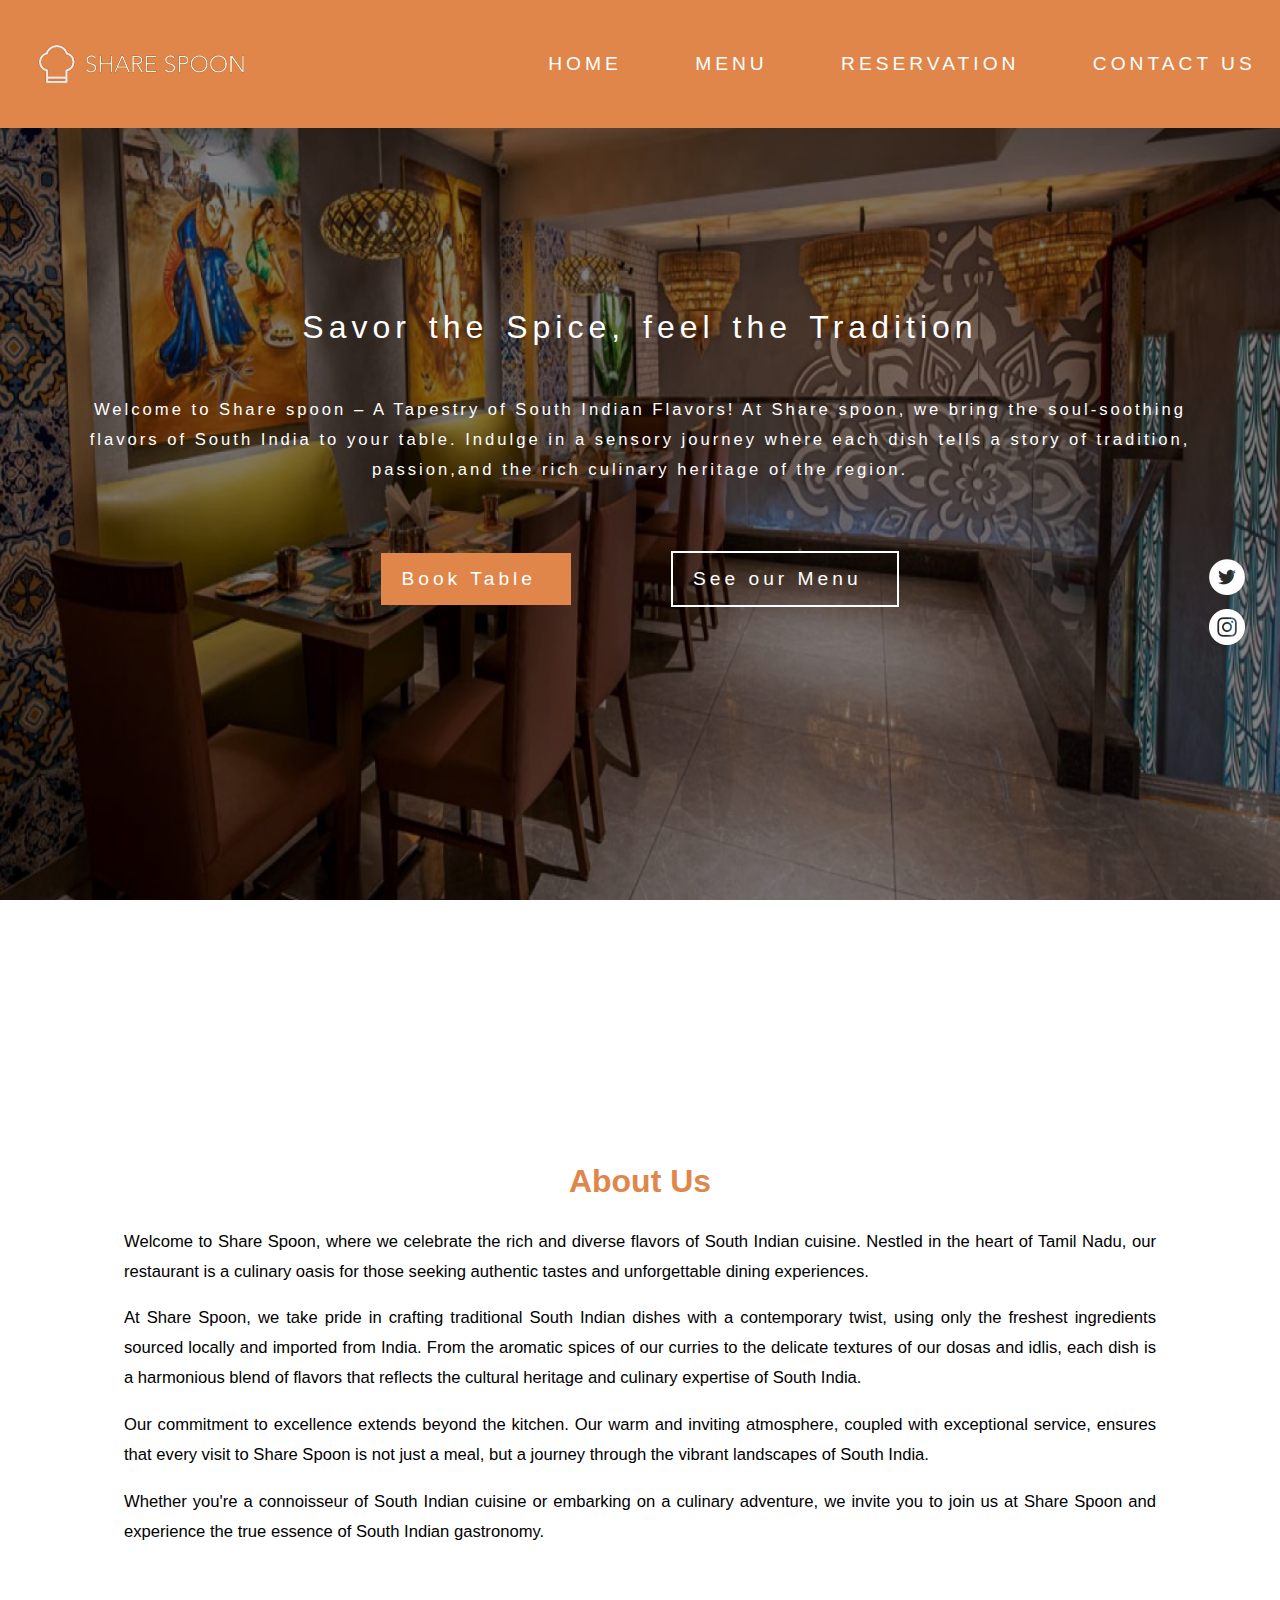
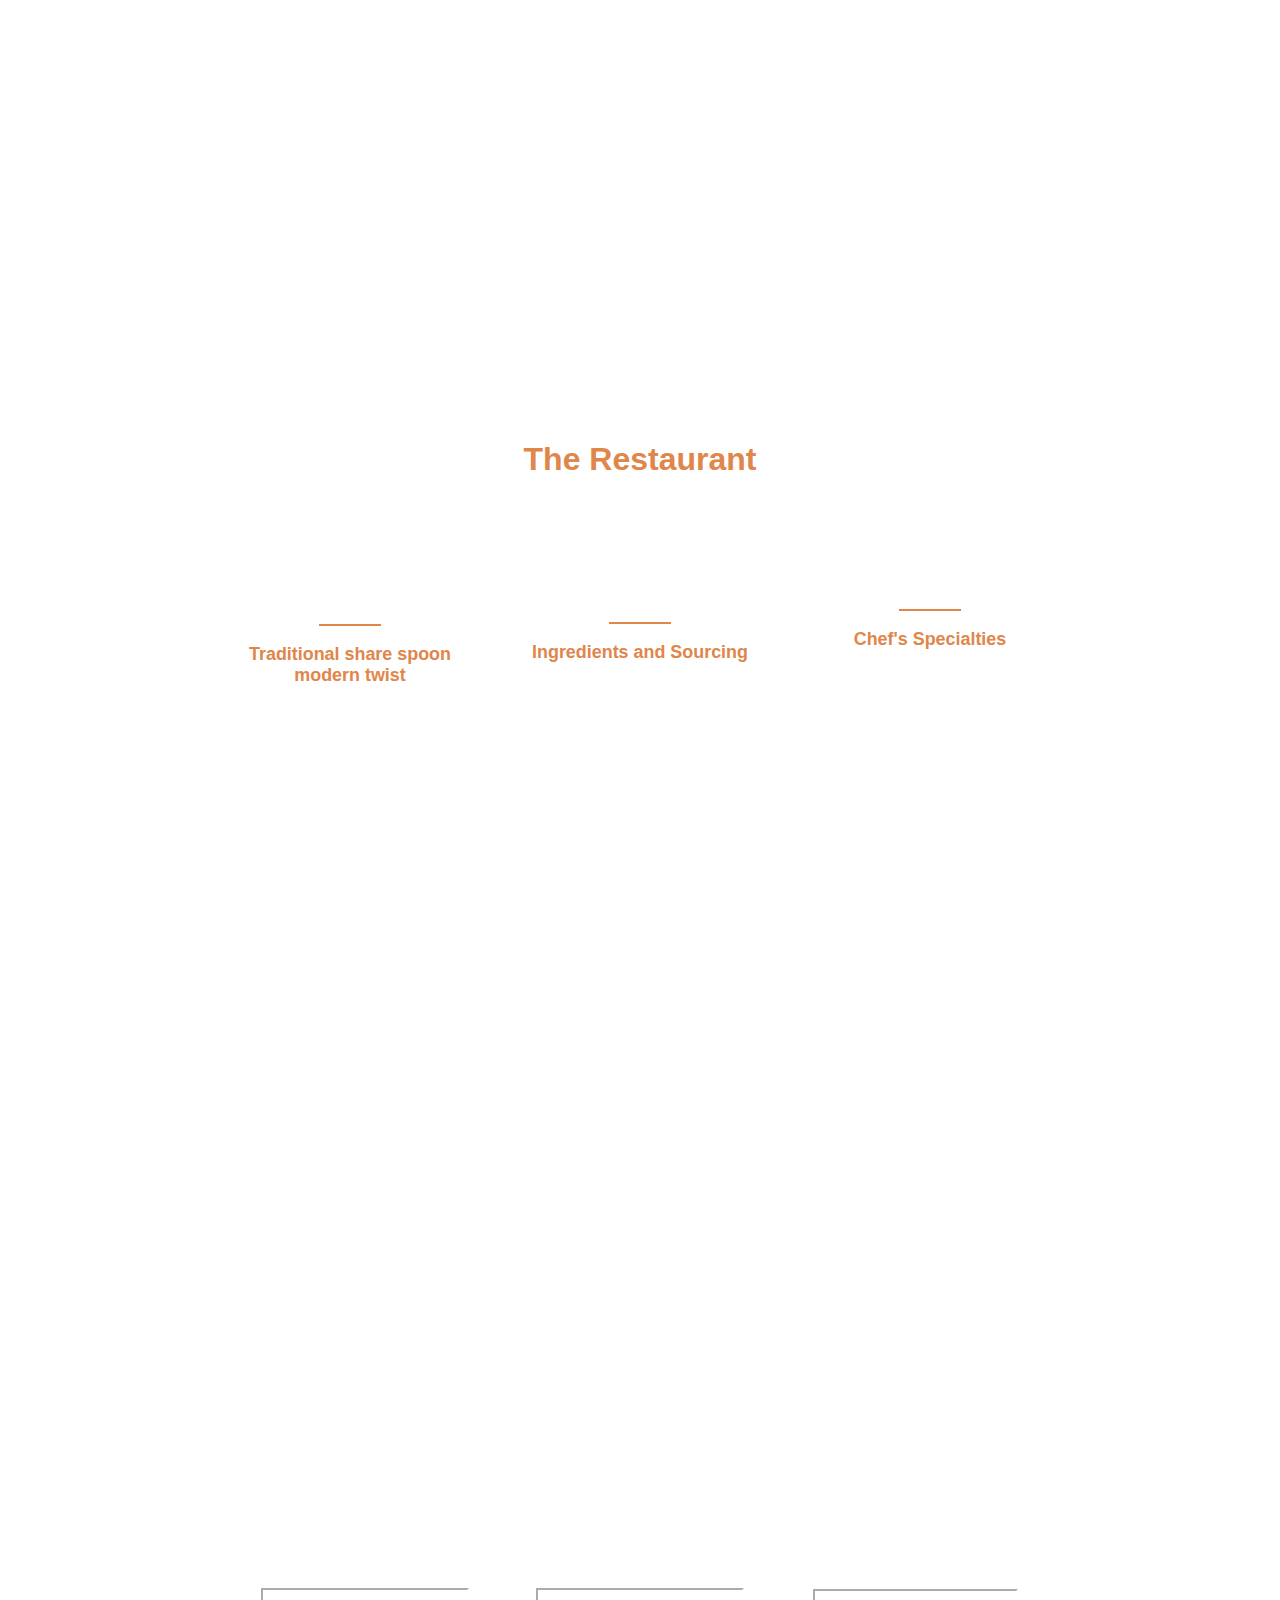
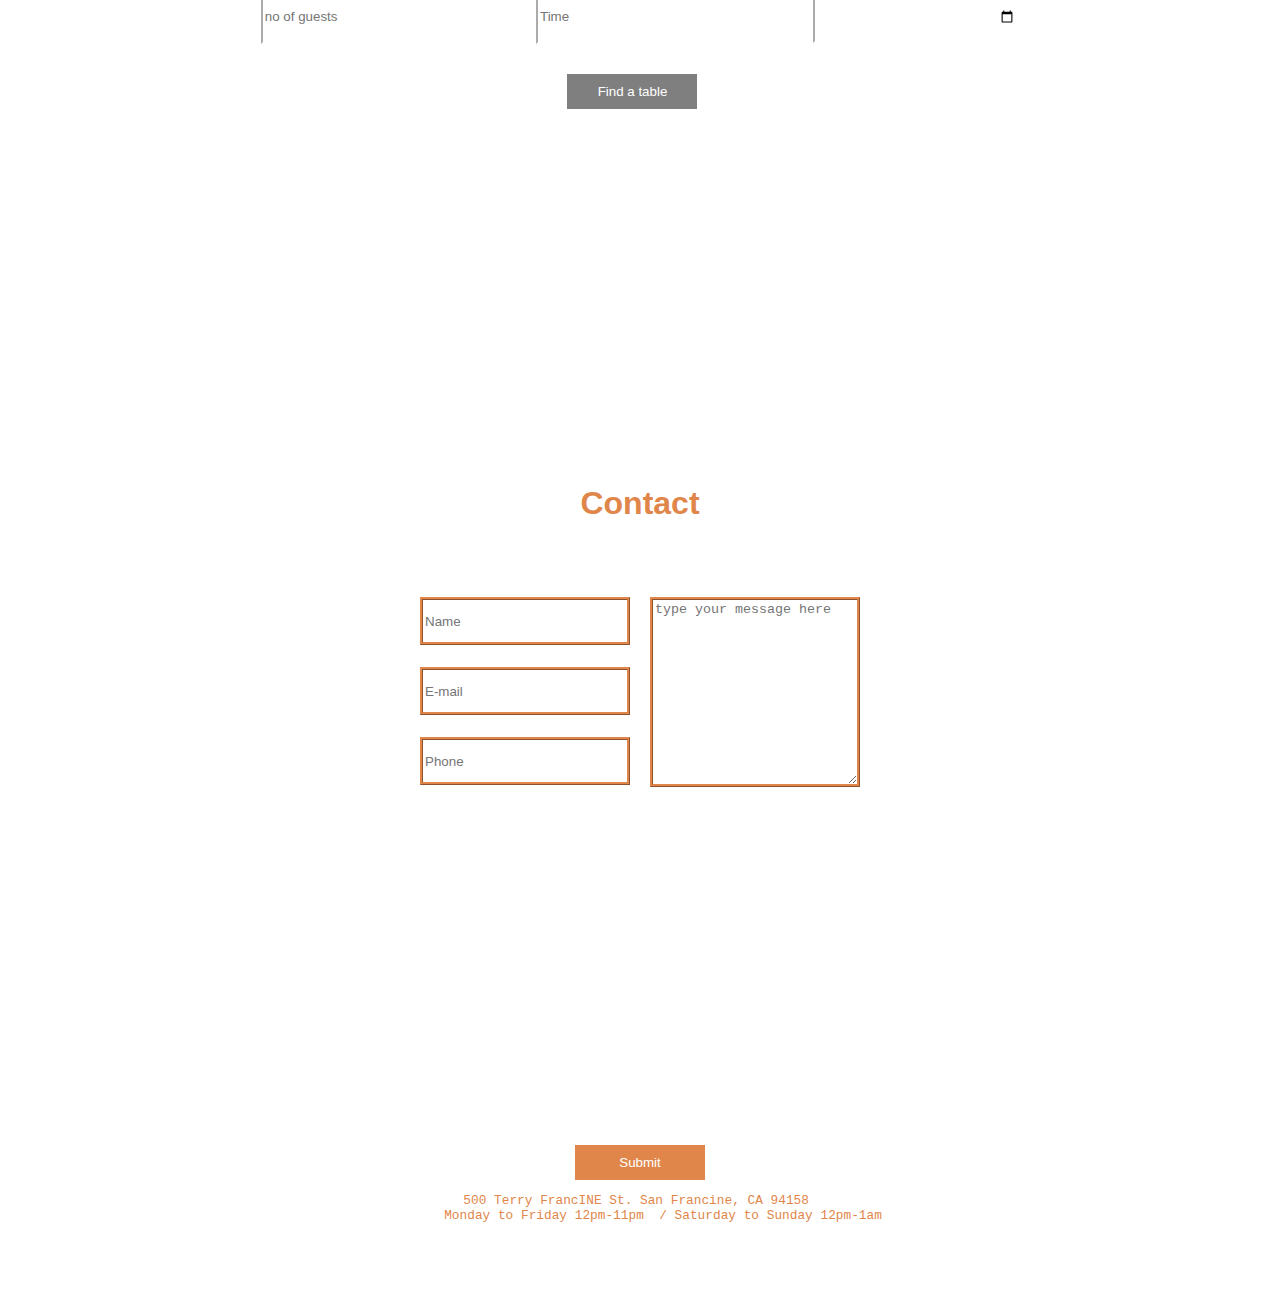
==== commit 560a210c: "modified" ====
--- a/index.html
+++ b/index.html
@@ -38,7 +38,7 @@
             </p>
             <p class="button">
               <button class="book-table-button"><a href="reservation.html">Book Table</a></button>
-              <button class="view-menu-button">See our Menu</button>
+              <button class="view-menu-button"><a href="menupage.html">See our Menu</a></button>
             </p>
           </div>
       </section>
@@ -56,7 +56,7 @@
         </div>
       </section>
 
-      <section class="section"  style="background: url(images/bg5.jpg); background-repeat: no-repeat;
+      <section class="section third-section"  style="background: url(images/bg5.jpg); background-repeat: no-repeat;
       background-size: 100% 100%;
       background-attachment: fixed;">
       <h1>The Restaurant</h1>
@@ -81,25 +81,19 @@
 
       </section>
 
-      <section class="section" id="reservation-section" style="background: url(images/bg1.png); background-repeat: no-repeat;
+      <section class="section third-section" id="reservation-section" style="background: url(images/bg1.png); background-repeat: no-repeat;
           background-size: 100% 100%;
           background-attachment: fixed;">
         <div class="reservation-content">
-          <h1 style="color: white;">Make a Reservation</h1>
+          <h1 style="color: white; font-size: 2vw;">Make a Reservation</h1>
           <h6>To help us find the best table for you, select the preferred party size, date, and time of your reservation.</h6>
           <div class="dataColection">
+            
                 <div class="get-data" >
                   <form  autocomplete="on">
                     <p><label for="cars" class="lable">party Size</label></p>
                     <input list="size" name="size" placeholder="no of guests" >
-                    <datalist id="size">
-                      <option value="1 guest"></option>
-                      <option value="2 guests"></option>
-                      <option value="3 guests"></option>
-                      <option value="4 guests"></option>
-                      <option value="5 guests"></option>
-                      <option value="6 guests"></option>
-                    </datalist>
+                    
                   </form>
                 </div>
 
@@ -107,17 +101,6 @@
                   <form  autocomplete="on">
                     <p><label for="reservation-time" class="lable">Time</label></p>
                     <input list="time-list" name="time" placeholder="Time" >
-                    <datalist id="time-list">
-                      <option value="8AM"></option>
-                      <option value="8:30AM"></option>
-                      <option value="9 AM"></option>
-                      <option value="9:30 AM"></option>
-                      <option value="10 AM"></option>
-                      <option value="10:30 AM"></option>
-                      <option value="11 AM"></option>
-                      <option value="11:30 AM"></option>
-                      <option value="12 AM"></option>
-                    </datalist>
                   </form>
                 </div>
 
@@ -126,7 +109,7 @@
                     <p><label class="lable">Date</label></p>
                     <input  class="time" id="date" type="date" placeholder="Date">
                   </form>
-                </div>
+                </div></a>
    
           </div>
           
@@ -141,7 +124,7 @@
       background-attachment: fixed;
       ">
         <div><h1>Contact</h1></div>
-        <p style="color: white;">TELL US WHAT YOU THINK AND HOW WE ARE DOING</p>
+        <p style="color: white; font-size: 1.3vw;">TELL US WHAT YOU THINK AND HOW WE ARE DOING</p>
         <form class="Contact-form">
           <div class="feedback">
             <input type="text" placeholder="Name" class="feedback-Input" required> <br>
--- a/homepage.css
+++ b/homepage.css
@@ -2,6 +2,7 @@
 body{
   margin: 0px;
   font-family: Arial, Helvetica, sans-serif;
+  font-size: 100%;
 }
 
 #header{
@@ -10,20 +11,19 @@
   left: 0;
   right: 0;
   display: flex;
-  justify-content: space-between;
+  justify-content: space-around;
   align-items: center;
   padding: 10px 20px;
   width: 100%;
-  flex:1 2 ;
   background-color: rgb(224, 134, 74);
   height: 12%;
 }
 .left-section{
   display: flex;
-  margin-right: 50px;
+  margin: auto;
 }
 .logo{
-  width: 250px;
+  width: 50%;
 }
 .right-section{
   display: flex;
@@ -33,7 +33,7 @@
 }
 a{
   color: white;
-  font-size: 20px;
+  font-size: 1.5vw;
   font-weight: 20px;
   letter-spacing: 4px;
   margin-right: 15px;
@@ -79,15 +79,15 @@
 }
 .desc{
   color: white;
-  font-size: 200%;
-  word-spacing: 9px;
+  font-size: 2.5vw;
+  word-spacing: 4px;
   font-weight: 100;
-  letter-spacing: 15px;
+  letter-spacing: 5px;
   width: 100%;
 }
 .descs{
   color: white;
-  font-size:20px ;
+  font-size:1.3vw; ;
   letter-spacing: 3px;
   line-height: 30px;
 } 
@@ -104,7 +104,7 @@
   color: white;
   border: none;
   padding: 15px 20px;
-  font-size: 25px;
+  font-size: 1.5vw;
   cursor: pointer; 
   transition: opacity 0.15s;
 }
@@ -117,13 +117,14 @@
   color: white;
   border: 2px solid white;
   padding: 15px 20px;
-  font-size: 25px;
+  font-size: 1.5vw;
   cursor: pointer; 
   transition: opacity 0.15s;
 }
 .section {
+  display: flex;
   width: 100%;
-  padding: 50px;
+  padding: 5%;
   box-sizing: border-box;
   height:auto; 
   min-height: 100%;
@@ -141,12 +142,12 @@
   width: 100%;
   text-align: center;
   color:rgb(224, 134, 74) ;
-  font-size: 35px;
+  font-size: 2.5vw;
 }
 .about-desc{
   text-align: justify;
-  font-size: 20px;
-  line-height: 40px;
+  font-size: 1.3vw;
+  line-height: 30px;
 }
 /*.view-more-button{
   background-color:rgb(224, 134, 74) ;
@@ -160,6 +161,10 @@
 }*/
 
 /*aboutus2*/
+.third-section{
+  display: flex;
+  flex-direction: column;
+}
 .aboutUs2{
   display: flex;
   flex-direction: row;
@@ -171,11 +176,11 @@
   padding: 50px ;
 }
 .restaurant-content{
-  width: 250px;
+  max-width: 250px;
 }
 .points{
   color: white;
-  font-size: 20px;
+  font-size: 1.5vw;
 }
 hr{
   border:1px solid rgb(224, 134, 74) ;
@@ -183,43 +188,43 @@
 }
 .point{
   color:rgb(224, 134, 74);
-  font-size: 30px;
+  font-size: 1.4vw;
   font-weight: bold;
 }
 .point-desc{
   color: white;
-  font-size: 15px;
+  font-size: 1vw;
   line-height: 25px;
 }
 .reservation-content{
-  padding: 40px 15%;
-
+  padding: 10px;
 }
 h1{
   color:rgb(224, 134, 74)  ;
   text-align: center;
-  font-size: 40px;
+  font-size: 2.5vw;
   background-color: transparent;
 }
 h6{
   text-align: center;
   color: white;
-  font-size: 15px;
+  font-size: 1.3vw;
 }
 .dataColection{
   display: flex;
   flex-direction: row;
   align-items: center;
   justify-content: space-around;
-  column-gap: 25px;
+  column-gap: 10px;
+  flex-wrap: wrap;
 }
 .get-data{
-  flex :250px;
+  flex :200px;
   margin-bottom: 30px;
 }
 .lable{
   color: white;
-  font-size: 20px;
+  font-size: 1.5vw;
 }
 #size,
 input{
@@ -233,7 +238,7 @@
 }
 .choose-time-slot{
 color: white;
-font-size: 20px;
+font-size: 1.3vw;
 }
 .time-slot{
   display: flex;
@@ -279,9 +284,9 @@
 .reservation-button:hover{
   background-color: rgba(224, 134, 74, 0.7);
 }
-.galleryImage{
-  width: 50px;
-  height: auto;
+.contact-sec{
+  display: flex;
+  flex-direction: column;
 }
 .Contact-form{
   display: flex;
@@ -325,5 +330,5 @@
 }
 pre{
   color:rgb(224, 134, 74) ;
-  font-size: 15px;
+  font-size: 1vw;
 }